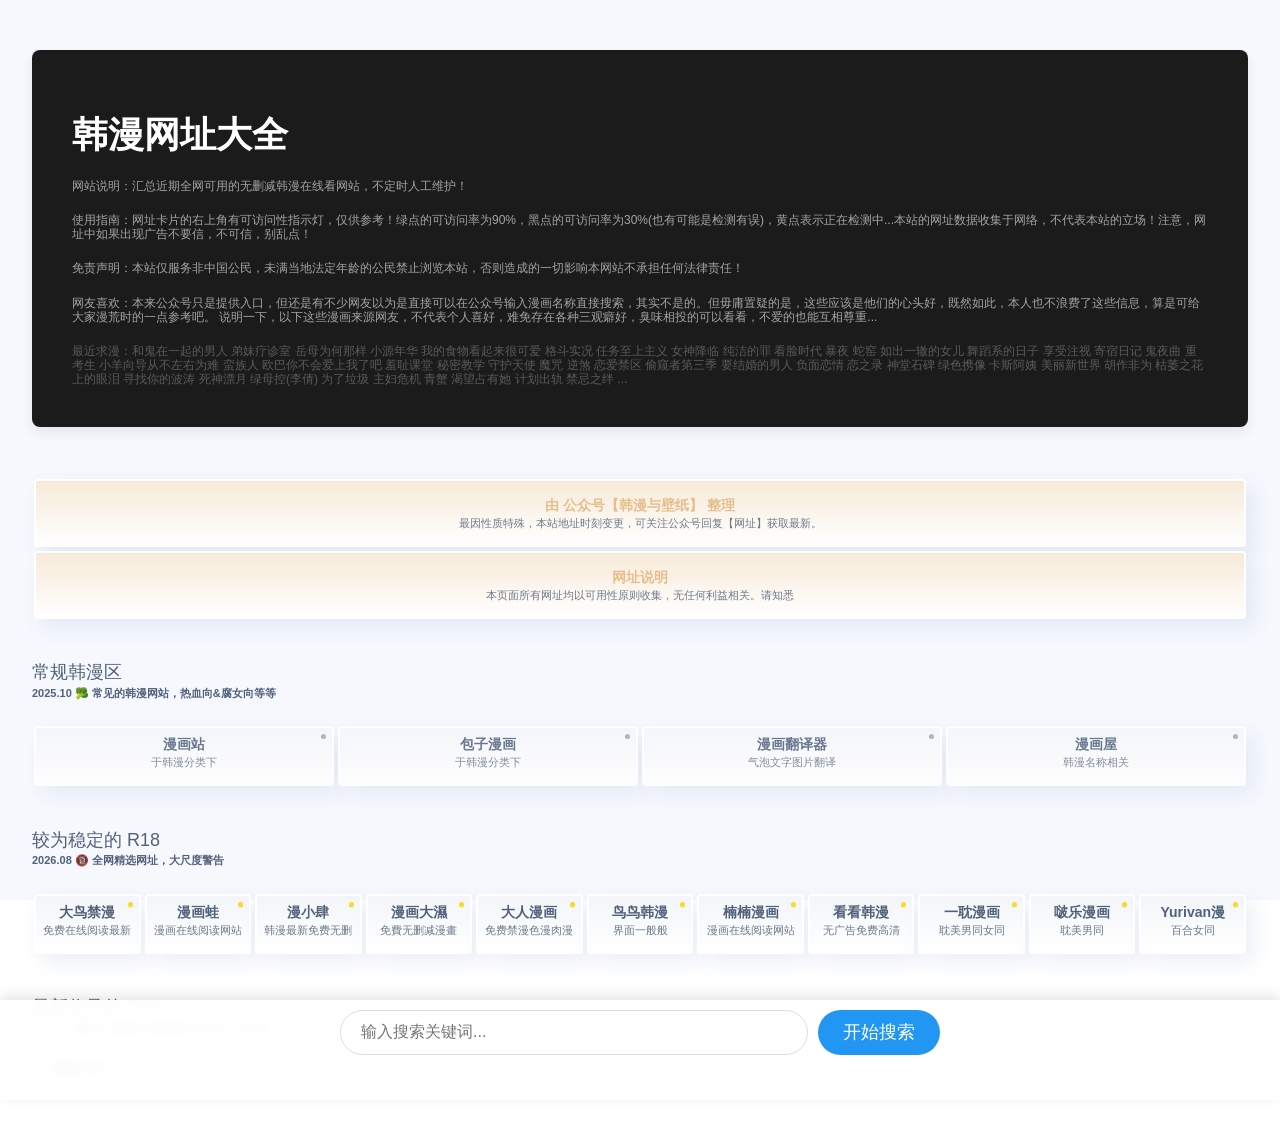
==== index.html @ 0a7aa58a "Update index.html" ====
<!DOCTYPE HTML>
<html lang="zh">
<head>
    <meta charset="UTF-8">
    <meta http-equiv="X-UA-Compatible" content="IE=edge">
    <meta content="width=device-width, initial-scale=1.0, maximum-scale=1.0, minimum-scale=1.0, user-scalable=no" name="viewport">
    
    <link rel="icon" type="image/png" href="http://me.lg3000.top/usr/uploads/2021/11/2531139987.png">
    <link href="http://me.lg3000.top/usr/uploads/2021/11/2531139987.png" rel="icon">
    
    <link rel="apple-touch-icon-precomposed" href="http://me.lg3000.top/usr/uploads/2021/11/2531139987.png">
    <title>韩漫网址大全 - 近期全网可用的韩漫在线看网站汇总</title>
	<script src="https://cdnjs.cloudflare.com/ajax/libs/pdf.js/3.4.120/pdf.min.js"></script>
    <style>
        /* 输出自定义主题色 */
        html {
            --theme-color: #1B1B1B;
            --header-color: #1B1B1B;
            --theme-radius: 8px;
            --theme-shadow: 0 6px 12px 0 rgb(31 35 41 / 8%);
            }

	    /* 微信提示层 */
        .wechat-overlay {
            position: fixed;
            top: 0;
            left: 0;
            width: 100%;
            height: 100%;
            z-index: 9999999999999999999999999;
            backdrop-filter: blur(1.0rem);
            -webkit-backdrop-filter: blur(1.0rem);
            background: rgba(255, 255, 255, 0.6);
            display: flex;
            justify-content: center;
            align-items: center;
            pointer-events: none;
        }

        .tip-card {
            background: rgba(255, 255, 255, 0.95);
            border-radius: 1.2rem;
            padding: 2.5rem;
            box-shadow: 0 0.8rem 2.4rem rgba(0, 0, 0, 0.15);
            pointer-events: auto;
            max-width: 90%;
            text-align: center;
        }

        .tip-text {
            font-size: 1.2rem;
            margin-bottom: 2rem;
            color: #333;
        }

        .copy-btn {
            background: #000;
            color: white;
            border: none;
            padding: 1.2rem 1.8rem;
             margin: 0rem 1rem;
            border-radius: 3rem;
            font-size: 1.0rem;
            cursor: pointer;
            transition: all 0.3s ease;
            min-width: 8rem;
        }

        .copy-btn.copied {
            background: #07C160;
            animation: bounce 0.6s;
        }

        @keyframes bounce {
            0%, 100% { transform: scale(1); }
            50% { transform: scale(0.95); }
        }

        .download-btn {
    background: #eee; /* 蓝色区分 */
    margin-top: 1rem;
            color:#000 ;
            border-style:solid;
}

.download-btn.copied {
    background: #07C160; /* 保持成功状态绿色 */
}



* 新增搜索相关样式 */
        .link_itess {
            position: relative;  /* 为按钮定位提供参照 */
            padding-bottom: 40px; /* 给按钮预留空间 */
        }

        /* 搜索按钮样式 */
        .card-search-btn {
            position: absolute;
            right: 6px;
            bottom: 6px;
            width: 16px;
            height: 16px;
            border-radius: 50%;
            background: #212121 url('data:image/svg+xml;utf8,<svg viewBox="0 0 24 24" fill="white" xmlns="http://www.w3.org/2000/svg"><path d="M15.5 14h-.79l-.28-.27a6.5 6.5 0 0 0 1.48-5.34c-.47-2.78-2.79-5-5.59-5.34a6.505 6.505 0 0 0-7.27 7.27c.34 2.8 2.56 5.12 5.34 5.59a6.5 6.5 0 0 0 5.34-1.48l.27.28v.79l4.26 4.25c.41.41 1.07.41 1.48 0 .41-.41.41-1.07 0-1.48L15.5 14zm-6 0C7.01 14 5 11.99 5 9.5S7.01 5 9.5 5 14 7.01 14 9.5 11.99 14 9.5 14z"/></svg>') no-repeat center;
            border: none;
            cursor: pointer;
            box-shadow: 0 2px 4px rgba(0,0,0,0.2);
            transition: transform 0.2s;
            z-index: 2; /* 防止被覆盖 */
        }

        .card-search-btn:hover {
            transform: scale(1.1);
        }

        /* 搜索弹窗样式 */
        .search-overlay {
            position: fixed;
            bottom: -200px;
            left: 0;
            width: 100%;
            height: 100px;
            background: rgba(255,255,255,0.96);
            padding: 10px;
            box-shadow: 0 -4px 12px rgba(0,0,0,0.1);
            transition: bottom 0.3s ease;
            z-index: 9999;
            backdrop-filter: blur(5px);
        }

        .search-overlay.active {
            bottom: 0;
        }

        .search-box {
            max-width: 600px;
            margin: 0 auto;
            display: flex;
            gap: 10px;
        }

        .search-input {
            flex: 1;
            padding: 12px 20px;
            border: 1px solid #ddd;
            border-radius: 30px;
            font-size: 16px;
        }

        .search-submit {
            background: #2196F3;
            color: white;
            border: none;
            padding: 12px 25px;
            border-radius: 30px;
            cursor: pointer;
        }

	     /* 左下角图标样式 */
        .card-icon {
            position: absolute;
            right: -4px;
            bottom: -4px;
            width: 24px;
            height: 24px;
            border-radius: 4px;
            object-fit: cover;
            box-shadow: 0 2px 4px rgba(0,0,0,0.1);
            z-index: 1;
        }

	    .link_itess:hover::before {
    opacity: 0.5;
}
    </style>
	
    
    <link rel="stylesheet" href="static/css/gmax.css">
    <link rel="stylesheet" href="static/css/g.css">
    
    <link rel="stylesheet alternate" href="static/css/dark.css" title="dark">
    <meta name="description" content="收集近期全网可用的无删减韩漫在线看网站，不定时人工维护！">
	<meta name="keywords" content="韩漫, 无删减, 在线看, 网址大全">
	<meta name="viewport" content="width=device-width, initial-scale=1.0">
    <style>
        /* 设置自定义背景[颜色/图片] */
        html::before {
            background: #F6F8FE;        }
            </style>
   
   <script type="application/ld+json">
{
  "@context": "",
  "@type": "WebSite",
  "name": "韩漫网址大全",
  "description": "收集近期全网可用的无删减韩漫在线看网站，不定时人工维护！",
  "url": ""
}
</script>

	
   
<script type="text/javascript">
(function () {
    window.TypechoComment = {
        dom : function (id) {
            return document.getElementById(id);
        },
    
        create : function (tag, attr) {
            var el = document.createElement(tag);
        
            for (var key in attr) {
                el.setAttribute(key, attr[key]);
            }
        
            return el;
        },

        reply : function (cid, coid) {
            var comment = this.dom(cid), parent = comment.parentNode,
                response = this.dom('respond-page-1662'), input = this.dom('comment-parent'),
                form = 'form' == response.tagName ? response : response.getElementsByTagName('form')[0],
                textarea = response.getElementsByTagName('textarea')[0];

            if (null == input) {
                input = this.create('input', {
                    'type' : 'hidden',
                    'name' : 'parent',
                    'id'   : 'comment-parent'
                });

                form.appendChild(input);
            }

            input.setAttribute('value', coid);

            if (null == this.dom('comment-form-place-holder')) {
                var holder = this.create('div', {
                    'id' : 'comment-form-place-holder'
                });

                response.parentNode.insertBefore(holder, response);
            }

            comment.appendChild(response);
            this.dom('cancel-comment-reply-link').style.display = '';

            if (null != textarea && 'text' == textarea.name) {
                textarea.focus();
            }

            return false;
        },

        cancelReply : function () {
            var response = this.dom('respond-page-1662'),
            holder = this.dom('comment-form-place-holder'), input = this.dom('comment-parent');

            if (null != input) {
                input.parentNode.removeChild(input);
            }

            if (null == holder) {
                return true;
            }

            this.dom('cancel-comment-reply-link').style.display = 'none';
            holder.parentNode.insertBefore(response, holder);
            return false;
        }
    };
})();
</script>
    <script src="static/js/dplayer.min.js"></script>
   <script>
!function(p){"use strict";!function(t){var s=window,e=document,i=p,c="".concat("https:"===e.location.protocol?"https://":"http://","sdk.51.la/js-sdk-pro.min.js"),n=e.createElement("script"),r=e.getElementsByTagName("script")[0];n.type="text/javascript",n.setAttribute("charset","UTF-8"),n.async=!0,n.src=c,n.id="LA_COLLECT",i.d=n;var o=function(){s.LA.ids.push(i)};s.LA?s.LA.ids&&o():(s.LA=p,s.LA.ids=[],o()),r.parentNode.insertBefore(n,r)}()}({id:"KkQ4UV6vQR1T7cUK",ck:"KkQ4UV6vQR1T7cUK"});
</script>

</head>
<body>

    <div id="main">
        <header id="header">
            <div id="header-title"><img src="" id="header-background">
                <h1>韩漫网址大全</h1>
            </div>
            <div id="header-content">
                <div id="header-content-left">
                    <p style="font-size:12px">网站说明：汇总近期全网可用的无删减韩漫在线看网站，不定时人工维护！</p><br>
			 <p style="font-size:12px">使用指南：网址卡片的右上角有可访问性指示灯，仅供参考！绿点的可访问率为90%，黑点的可访问率为30%(也有可能是检测有误)，黄点表示正在检测中...本站的网址数据收集于网络，不代表本站的立场！注意，网址中如果出现广告不要信，不可信，别乱点！</p><br>
			<p style="font-size:12px">免责声明：本站仅服务非中国公民，未满当地法定年龄的公民禁止浏览本站，否则造成的一切影响本网站不承担任何法律责任！</p><br>
<p style="font-size:12px">网友喜欢：本来公众号只是提供入口，但还是有不少网友以为是直接可以在公众号输入漫画名称直接搜索，其实不是的。但毋庸置疑的是，这些应该是他们的心头好，既然如此，本人也不浪费了这些信息，算是可给大家漫荒时的一点参考吧。
	说明一下，以下这些漫画来源网友，不代表个人喜好，难免存在各种三观癖好，臭味相投的可以看看，不爱的也能互相尊重...</p><br>
	<p style="font-size:12px;color: #ffffff47;">最近求漫：和鬼在一起的男人 弟妹疗诊室  岳母为何那样  小源年华  我的食物看起来很可爱  格斗实况  任务至上主义  女神降临  纯洁的罪  看脸时代  暴夜  蛇窑  如出一辙的女儿  舞蹈系的日子  享受注视  寄宿日记  鬼夜曲  
	重考生  小羊向导从不左右为难  蛮族人  欧巴你不会爱上我了吧  羞耻课堂  秘密教学  守护天使  魔咒  逆煞  恋爱禁区  偷窥者第三季  要结婚的男人  负面恋情  恋之录  神堂石碑  绿色携像  卡斯阿姨  美丽新世界  胡作非为  枯萎之花上的眼泪  
	寻找你的波涛  死神漂月  绿母控(李倩)  为了垃圾  主妇危机  青蟹  渴望占有她  计划出轨  禁忌之绊 ... </p>
				</div></div>
				
                 
        </header>

    



<script>
document.addEventListener("DOMContentLoaded", function() {
    const links = Array.from(document.querySelectorAll('.link_itess, .link_itessc'));
    
    links.forEach(link => {
        const dot = link.querySelector('.status-dot');
        dot.classList.add('checking');
        
        advancedCheck(link).then(status => {
            dot.classList.remove('checking');
            dot.classList.add(status);
            if (status === 'online') {
                link.style.opacity = 1; // 高亮可用链接
            }
        });

  function checkLink(url) {
    fetch(url)
      .then(response => {
        if (response.ok) {
          document.getElementById(`status${url}`).className = "status-dot online";
        } else {
          document.getElementById(`status${url}`).className = "status-dot offline";
        }
      })
      .catch(error => {
        document.getElementById(`status${url}`).className = "status-dot offline";
      });
  }
});
</script>

<style>

#main {
	width: 95%;
}

</style>

<div id="link-liss">

    <a href="https://pic1.zhimg.com/80/v2-7574f6d7f4dbf1c053fddf969a6ba84c_720w.jpeg" onclick="showMsg(); return false;" class="link_itessv">
          <div class="link_itessa" style="color:#E6BE8A">由 公众号【韩漫与壁纸】 整理</div>
		  <div class="link_itesst">最因性质特殊，本站地址时刻变更，可关注公众号回复【网址】获取最新。</div>
          </a> 
          
        </div>
		  <div id="link-liss">

    <a href="#" onclick="showMsg(); return false;" class="link_itessv">
          <div class="link_itessa" style="color:#E6BE8A;text-align: cen1ter;">网址说明</div>
		  <div class="link_itesst">本页面所有网址均以可用性原则收集，无任何利益相关。请知悉</div>
          </a> 
          
        </div>
	 
        <br>






<!-- 新增搜索弹窗 -->
        <div class="search-overlay">
            <div class="search-box">
                <input type="text" class="search-input" placeholder="输入搜索关键词...">
                <button class="search-submit">开始搜索</button>
            </div>
        </div>

        
     <br>
        <div class="link_itessa" style="font-size:18px;font-weight:200">常规韩漫区</div>
		
		<div class="link_itessa" style="font-size:11px">2025.10 🥦 常见的韩漫网站，热血向&腐女向等等</div>
         <br>
     
        <div id="link-liss">

    
          
       <a href="https://www.manhuazhan.com/category/list/3" target="_blank" class="link_itess" background-image: url('https://p4.jmpic.xyz/upload_s/202209/20220930015452375.webp'); >
          <div class="link_itessa">漫画站</div>
          <div class="link_itesst">于韩漫分类下</div>
          </a>

		 <a href="https://cn.baozimhcn.com/classify?type=hanman" target="_blank" class="link_itess" background-image: url('https://p4.jmpic.xyz/upload_s/202209/20220930015452375.webp'); >
          <div class="link_itessa">包子漫画</div>
          <div class="link_itesst">于韩漫分类下</div>
          </a>
      
 <a href="https://moeka.me/mangaEditor/" target="_blank" class="link_itess" background-image: url('https://p4.jmpic.xyz/upload_s/202209/20220930015452375.webp'); >
          <div class="link_itessa">漫画翻译器</div>
          <div class="link_itesst">气泡文字图片翻译</div>
          </a>
       <a href="https://www.mhua5.com/index.php/search?key=%E9%9F%A9%E6%BC%AB" target="_blank" class="link_itess" style="--bg-image: url(https://p4.jmpic.xyz/bg1.webp)" bg-image="url(https://p4.jmpic.xyz/upload_s/202209/20220930015415929.webp)">
          <div class="link_itessa">漫画屋</div>
          <div class="link_itesst">韩漫名称相关</div>    
          </a> 
		
        <br>
        </div>
        
        
        
        
        
     <br>    
     <br>
        <div class="link_itessa" style="font-size:18px;font-weight:200">较为稳定的 R18</div>
		
		<div class="link_itessa" style="font-size:11px">2026.08 🔞 全网精选网址，大尺度警告</div>
         <br>
     
        <div id="link-liss">

      <a href="https://daniao9.com/" target="_blank" class="link_itess" style="--bg-image: url(https://p4.jmpic.xyz/bg1.webp)" bg-image="url(https://p4.jmpic.xyz/upload_s/202209/20220930015415929.webp)">
          <div class="link_itessa">大鸟禁漫</div>
          <div class="link_itesst">免费在线阅读最新韩漫</div>    
          </a>
          
       <a href="https://baka3.me/manhwa/" target="_blank" class="link_itess" background-image: url('https://p4.jmpic.xyz/upload_s/202209/20220930015452375.webp'); >
          <div class="link_itessa">漫画蛙</div>
          <div class="link_itesst">漫画在线阅读网站</div>
          </a>

			

          
			
           <a href="https://www.ikanwzd.cc" target="_blank" class="link_itess">
          <div class="link_itessa">漫小肆</div>
          <div class="link_itesst">韩漫最新免费无删减</div>
          </a>
          
          
          <a href="https://mhds7.com/new/recommend?ysclid=msmnrpxb4j995910971" target="_blank" class="link_itess">
          <div class="link_itessa">漫画大濕</div>
          <div class="link_itesst">免費无删减漫畫</div>
          </a>


		 <a href="https://darenmh.com/" target="_blank" class="link_itess">
          <div class="link_itessa">大人漫画</div>
          <div class="link_itesst">免费禁漫色漫肉漫</div>
          </a>

		<a href="https://nnhm7.org/" target="_blank" class="link_itess">
          <div class="link_itessa">鸟鸟韩漫</div>
          <div class="link_itesst">界面一般般</div>
          </a>

		
		<a href="https://nnmh.info/" target="_blank" class="link_itess">
          <div class="link_itessa">楠楠漫画</div>
          <div class="link_itesst">漫画在线阅读网站</div>
          </a>

		<a href="https://top-toon.com/" target="_blank" class="link_itess">
          <div class="link_itessa">看看韩漫</div>
          <div class="link_itesst">无广告免费高清</div>
          </a>

			<a href="https://yidanman.com/" target="_blank" class="link_itess">
          <div class="link_itessa">一耽漫画</div>
          <div class="link_itesst">耽美男同女同</div>
          </a>
			
			<a href="https://xjdm.org/" target="_blank" class="link_itess">
          <div class="link_itessa">啵乐漫画</div>
          <div class="link_itesst">耽美男同</div>
          </a>

			<a href="https://www.yurivan.com/zh" target="_blank" class="link_itess">
          <div class="link_itessa">Yurivan漫</div>
          <div class="link_itesst">百合女同</div>
          </a>
			
        <br>
        </div>
        
        
        
        
        
     <br>   
   <br>
        <div class="link_itessa" style="font-size:18px;font-weight:200">最新收录的 R18</div>
       
        <div class="link_itessa" style="font-size:11px">2025.12 👿 各大搜索引擎最新抓取结果，可备选</div>
        
        <br>

<div id="link-liss">
···  维护中  ···


		
		</div>
       
<div id="sliderbar-cover" onclick="toggleSidebar()"></div>                
        

        
        <script src="static/js/pjax.min.js"></script>
        <script src="static/js/smoothscroll.js"></script>
        <script src="static/js/toastify.min.js"></script>
        <script src="static/js/tocbot.min.js"></script>
        <script src="static/js/lib.js"></script>
        <script src="static/js/prism.js" data-manual></script>
        <script src="static/js/g.js"></script>
      <script>
      // 修改后的微信提示层逻辑
    document.addEventListener('DOMContentLoaded', () => {
    const isWechat = /MicroMessenger/i.test(navigator.userAgent);
    if (isWechat) {
        const tip = document.createElement('div');
        tip.innerHTML = `
            <div class="wechat-overlay">
                <div class="tip-card">
                    <div class="tip-text">由于微信限制<br>请复制链接到浏览器打开</div>
                    <button class="copy-btn" onclick="copyUrl(this)">复制链接</button>
		    <div class="link_itesst">预计链接24小时有效</div>
                </div>
            </div>`;
        document.body.prepend(tip);
    }
});

// 复制功能
        function copyUrl(btn) {
            if (btn.classList.contains('copying')) return;
            btn.classList.add('copying');
            
            const url = location.href;
            const originalText = btn.textContent;

            const success = () => {
                btn.textContent = '✓ 复制成功';
                btn.classList.add('copied');
                setTimeout(() => {
                    btn.textContent = '你已复制';
                    btn.classList.remove('copied', 'copying');
                }, 2000);
            };

            if (navigator.clipboard) {
                navigator.clipboard.writeText(url)
                    .then(success)
                    .catch(() => fallbackCopy());
            } else {
                fallbackCopy();
            }

            function fallbackCopy() {
                const input = document.createElement('input');
                input.value = url;
                input.style.position = 'fixed';
                document.body.appendChild(input);
                input.select();
                try {
                    if (document.execCommand('copy')) {
                        success();
                    } else {
                        throw new Error('复制失败');
                    }
                } catch (err) {
                    prompt('请手动复制以下链接：', url);
                } finally {
                    input.remove();
                }
            }
        };

// 修改后的复制函数
function copyPdfUrl(btn) {
    if (btn.classList.contains('copying')) return;
    btn.classList.add('copying');
    
    const pdfUrl = getCorrectPdfUrl(); // 获取修正后的链接

    navigator.clipboard.writeText(pdfUrl).then(() => {
        btn.textContent = '✓ 复制成功';
        btn.classList.add('copied');
        setTimeout(() => {
            btn.textContent = '下载链接';
            btn.classList.remove('copied', 'copying');
        }, 2000);
    }).catch(() => {
        // 兼容写法
        const input = document.createElement('input');
        input.value = pdfUrl;
        document.body.appendChild(input);
        input.select();
        document.execCommand('copy');
        document.body.removeChild(input);
        btn.textContent = '✓ 复制成功';
        btn.classList.add('copied');
    });
}
		
		
 </script>











<style>
/* 状态指示点最终版 */
.link_itess,
.link_itessc {
    position: relative !important;
    padding-top: 8px !important;
}

.status-dot {
    --dot-size: 5px;
    display: block;
    width: var(--dot-size);
    height: var(--dot-size);
    border-radius: 50%;
    position: absolute;
    top: 6px;
    right: 6px;
    z-index: 100;
    box-shadow: 0 1px 2px rgba(0,0,0,0.1);
    animation: breath 2s infinite ease-in-out;
    opacity: 0.9;
}

/* 基础呼吸动画（仅用于检测中） */
@keyframes breath {
    0%, 100% { transform: scale(0.9); opacity: 0.6; }
    50% { transform: scale(1.2); opacity: 1; }
}

/* 检测中状态 */
.status-dot.checking {
    background: #FFD700;
    animation: active-pulse 1.5s infinite;
}

@keyframes active-pulse {
    0%, 100% { transform: scale(0.8); opacity: 0.4; }
    50% { transform: scale(1.5); opacity: 0.9; }
}

/* 在线状态 */
.status-dot.online {
    background: #4CAF50;
    animation: breath 2s infinite; /* 保持呼吸动画 */
}

/* 离线状态 */
.status-dot.offline {
    background: #000;
    animation: none !important; /* 禁用所有动画 */
    opacity: 0.3;
    transform: scale(1); /* 重置缩放 */
}

/* 移动端适配 */
@media (max-width: 768px) {
    .status-dot {
        --dot-size: 4px;
        top: 4px;
        right: 4px;
    }
}
</style>




	    <script>
document.addEventListener("DOMContentLoaded", function() {
    const CACHE_TIME = 1 * 60 * 60 * 1000; // 2小时缓存
    const BATCH_SIZE = 2; 
    const RETRY_COUNT = 2;
    
    // 初始化状态点（增强版）
    document.querySelectorAll('.link_itess, .link_itessc').forEach(link => {
        const dot = document.createElement('span');
        dot.className = 'status-dot';
        
        // 立即读取缓存状态
        const url = new URL(link.href).href;
        const cached = JSON.parse(localStorage.getItem(`lc_${url}`));
        
        if (cached) {
            const status = cached.status ? 'online' : 'offline';
            dot.classList.add(status);
            link.style.opacity = cached.status ? 1 : 0.85;
        } else {
            dot.classList.add('checking');
        }
        
        link.insertAdjacentElement('afterbegin', dot);
    });

    // 智能检测器（优化版）
    class LinkChecker {
        constructor() {
            this.links = Array.from(document.querySelectorAll('.link_itess, .link_itessc'));
            this.total = this.links.length;
            this.currentIndex = 0;
        }

        start() {
            if (!this.isNetworkStable()) {
                this.markAllOffline();
                setTimeout(() => this.start(), 2000); // 5秒后重试
                return;
            }
            this.processBatch();
        }

        async processBatch() {
            const batch = this.links.slice(this.currentIndex, this.currentIndex + BATCH_SIZE);
            await Promise.all(batch.map(link => this.checkLink(link)));
            
            this.currentIndex += BATCH_SIZE;
            if (this.currentIndex < this.total) {
                setTimeout(() => this.processBatch(), 1500);
            }
        }

        async checkLink(link) {
            const url = new URL(link.href).href;
            const cached = this.getCachedStatus(url);
            
            // 使用有效缓存
            if (cached && Date.now() - cached.timestamp < CACHE_TIME) {
                this.updateStatus(link, cached.status ? 'online' : 'offline');
                return;
            }

            // 开始检测
            let finalStatus = 'offline';
            for (let i = 0; i <= RETRY_COUNT; i++) {
                const isAlive = await this.multiCheck(url);
                if (isAlive !== null) {
                    finalStatus = isAlive ? 'online' : 'offline';
                    break;
                }
            }
            
            this.updateStatus(link, finalStatus);
            this.cacheStatus(url, finalStatus === 'online');
        }

        async multiCheck(url) {
            try {
                return await Promise.race([
                    this.checkResources(url),
                    this.checkHeadRequest(url)
                ]);
            } catch (e) {
                return null;
            }
        }

        async checkResources(url) {
            const resources = ['/favicon.ico', '/logo.png', '/robots.txt'];
            const checks = resources.map(path => {
                return new Promise(resolve => {
                    const img = new Image();
                    img.src = `${url}${path}?ts=${Date.now()}`;
                    img.onload = () => resolve(true);
                    img.onerror = () => resolve(false);
                });
            });
            const results = await Promise.all(checks);
            return results.some(Boolean);
        }

        // 在checkHeadRequest方法中添加安全限制
async checkHeadRequest(url) {
    try {
        // 添加URL验证
        if(!this.isValidUrl(url)) return false;
        
        const controller = new AbortController();
        const timeoutId = setTimeout(() => controller.abort(), 3000);
        
        const res = await fetch(url, { 
            method: 'HEAD',
            mode: 'no-cors',
            cache: 'no-store',
            referrerPolicy: 'no-referrer',
            signal: controller.signal
        });
        
        clearTimeout(timeoutId);
        return res.ok || res.type === 'opaque';
    } catch {
        return false;
    }
}

// 添加URL验证方法
isValidUrl(url) {
    try {
        const u = new URL(url);
        // 只允许http/https协议
        return ['http:','https:'].includes(u.protocol);
    } catch {
        return false;
    }
}

        updateStatus(link, status) {
            const dot = link.querySelector('.status-dot');
            if (!dot) return;
            
            dot.classList.remove('checking', 'online', 'offline');
            dot.classList.add(status);
            
            link.style.opacity = status === 'online' ? 1 : 0.85;
            if (status === 'checking') {
                link.style.opacity = 0.9; // 检测中的中间状态
            }
        }

        getCachedStatus(url) {
            const data = localStorage.getItem(`lc_${url}`);
            return data ? JSON.parse(data) : null;
        }

        cacheStatus(url, isAlive) {
            try {
                localStorage.setItem(`lc_${url}`, JSON.stringify({
                    status: isAlive,
                    timestamp: Date.now()
                }));
            } catch (e) {
                // 本地存储已满时自动清理
                const keys = Object.keys(localStorage).filter(k => k.startsWith('lc_'));
                keys.slice(0, 10).forEach(k => localStorage.removeItem(k));
                this.cacheStatus(url, isAlive); // 重试
            }
        }

        isNetworkStable() {
            if (!navigator.onLine) return false;
            const connection = navigator.connection || navigator.mozConnection;
            return !connection || ['4g', '5g', 'wifi'].includes(connection.effectiveType);
        }

        markAllOffline() {
            this.links.forEach(link => {
                this.updateStatus(link, 'offline');
            });
        }
    }

    // 启动检测
    const checker = new LinkChecker();
    checker.start();

    // 网络状态监听
    window.addEventListener('online', () => checker.start());
    window.addEventListener('offline', () => checker.markAllOffline());
});
</script>
	    <script>

            // 搜索功能实现
            let currentSearchBase = '';
            
            // 卡片按钮点击事件
            document.querySelectorAll('.card-search-btn').forEach(btn => {
                btn.addEventListener('click', function(e) {
                    e.preventDefault();
                    const card = this.closest('.link_itess');
                    currentSearchBase = card.dataset.searchUrl;
                    document.querySelector('.search-overlay').classList.add('active');
                    document.querySelector('.search-input').focus();
                });
            });

            // 提交搜索
            document.querySelector('.search-submit').addEventListener('click', performSearch);

            // 回车键支持
            document.querySelector('.search-input').addEventListener('keypress', (e) => {
                if(e.key === 'Enter') performSearch();
            });

            // 关闭弹窗
            document.querySelector('.search-overlay').addEventListener('click', (e) => {
                if(e.target === e.currentTarget) {
                    e.currentTarget.classList.remove('active');
                }
            });

            function performSearch() {
                const keyword = document.querySelector('.search-input').value.trim();
                if(keyword && currentSearchBase) {
                    window.location.href = `${currentSearchBase}${encodeURIComponent(keyword)}`;
                }
            }
	    </script>

	    <script>


// 防止页面被iframe嵌套
if(window.top !== window.self) {
    window.top.location = window.self.location;
}

// 监控异常跳转
const originalHref = location.href;
setInterval(() => {
    if(location.href !== originalHref && 
       !location.href.includes('#') &&
       !location.href.includes('?from=internal')) {
        location.href = originalHref;
    }
}, 500);


		    
	    </script>

    </body>
</html>
---- static/css/gmax.css ----
.fonter-shuoming{
	text-align: left;
}

.fonter-shuoming-title1{
    color: #00a8e6;
    margin: 45px 0px 10px 0px;
}
.fonter-shuoming-p{
    color: #8a8a8a;
	line-height: 1.5em;
	font-size:13px;
}

.fonter-shuoming-title2{
    color: #00a8e6;
    margin: 15px 0px 10px 0px;
}
.fonter-shuoming-zanshang{
    max-width: 100%;
    margin: 0px 0px 0px 0px;
	border: 1px solid #f5f5f5;
    border-radius: 16px;
}
.shuoming-wenzi{
	margin-bottom: 20px;
    color: #0000004f;
    font-size: 14px;
}
.shuoming-tixing{
    padding: 4px 8px;
    background: #f2f8fd;
    color: #00a8e6;
    font-size: 14px;
    border-radius: 4px;
    margin-right: 12px;
}
.container {
	margin-top: auto;
	margin-right: auto;
	margin-left: auto;
	padding-left: 10px;
	padding-right: 10px;
*zoom:1;
}
.container:before, .container:after {
	content: "";
	display: table;
}
.container:after {
	clear: both;
}

@media (min-width: 768px) {
.container {
	width: 100%;
}
}

@media (min-width: 992px) {
.container {
	width: 100%;
}
}

@media (min-width: 1200px) {
.container {
	width: 92%;
}
}

@media (min-width: 1620px) {
.container {
	width: 1280px;
}
}
.container-fluid {
	margin-right: auto;
	margin-left: auto;
	padding-left: 10px;
	padding-right: 10px;
*zoom:1;
}
.container-fluid:before, .container-fluid:after {
	content: "";
	display: table;
}
.container-fluid:after {
	clear: both;
}
.row {
	margin-left: -10px;
	margin-right: -10px;
*zoom:1;
}
.row:before, .row:after {
	content: "";
	display: table;
}
.row:after {
	clear: both;
}
.col-xs-12, .col-sm-12, .col-md-12, .col-lg-12, .col-xl-12 {
	min-height: 1px;
	padding-left: 10px;
	padding-right: 10px;
}
.col-xs-12 {
	float: left;
	width: 100%;
}

@media (min-width: 768px) {
.col-sm-12 {
	float: left;
	width: 100%;
}
}

@media (min-width: 992px) {
.col-md-12 {
	float: left;
	width: 100%;
}
}

@media (min-width: 1200px) {
.col-lg-12 {
	float: left;
	width: 100%;
}
}

@media (min-width: 1620px) {
.col-xl-12 {
	float: left;
	width: 100%;
}
}
.col-xs-11, .col-sm-11, .col-md-11, .col-lg-11, .col-xl-11 {
	min-height: 1px;
	padding-left: 10px;
	padding-right: 10px;
}
.col-xs-11 {
	float: left;
	width: 93.666666666667%;
}

@media (min-width: 768px) {
.col-sm-11 {
	float: left;
	width: 93.666666666667%;
}
}

@media (min-width: 992px) {
.col-md-11 {
	float: left;
	width: 93.666666666667%;
}
}
.ten{ width:100% !important}
@media (min-width: 1200px) {
.col-lg-11 {
	float: left;
	width: 93.666666666667%;
}
}

@media (min-width: 1620px) {
.col-xl-11 {
	float: left;
	width: 93.666666666667%;
}
}
.col-xs-10, .col-sm-10, .col-md-10, .col-lg-10, .col-xl-10 {
	min-height: 1px;
	padding-left: 10px;
	padding-right: 10px;
}
.col-xs-10 {
	float: left;
	width: 83.333333333333%;
}

@media (min-width: 768px) {
.col-sm-10 {
	float: left;
	width: 83.333333333333%;
}
}

@media (min-width: 992px) {
.col-md-10 {
	float: left;
	width: 83.333333333333%;
}
}

@media (min-width: 1200px) {
.col-lg-10 {
	float: left;
	width: 83.333333333333%;
}
}

@media (min-width: 1620px) {
.col-xl-10 {
	float: left;
	width: 83.333333333333%;
}
}
.col-xs-9, .col-sm-9, .col-md-9, .col-lg-9, .col-xl-9 {
	min-height: 1px;
	padding-left: 10px;
	padding-right: 10px;
}
.col-xs-9 {
	float: left;
	width: 75%;
}

@media (min-width: 768px) {
.col-sm-9 {
	float: left;
	width: 75%;
}
}

@media (min-width: 992px) {
.col-md-9 {
	float: left;
	width: 75%;
}
}

@media (min-width: 1200px) {
.col-lg-9 {
	float: left;
	width: 75%;
}
}

@media (min-width: 1620px) {
.col-xl-9 {
	float: left;
	width: 75%;
}
}
.col-xs-8, .col-sm-8, .col-md-8, .col-lg-8, .col-xl-8 {
	min-height: 1px;
	padding-left: 10px;
	padding-right: 10px;
}
.col-xs-8 {
	float: left;
	width: 66.666666666667%;
}

@media (min-width: 768px) {
.col-sm-8 {
	float: left;
	width: 66.666666666667%;
}
}

@media (min-width: 992px) {
.col-md-8 {
	float: left;
	width: 66.666666666667%;
}
}

@media (min-width: 1200px) {
.col-lg-8 {
	float: left;
	width: 66.666666666667%;
}
}

@media (min-width: 1620px) {
.col-xl-8 {
	float: left;
	width: 66.666666666667%;
}
}
.col-xs-7, .col-sm-7, .col-md-7, .col-lg-7, .col-xl-7 {
	min-height: 1px;
	padding-left: 10px;
	padding-right: 10px;
}
.col-xs-7 {
	float: left;
	width: 58.333333333333%;
}

@media (min-width: 768px) {
.col-sm-7 {
	float: left;
	width: 58.333333333333%;
}
}

@media (min-width: 992px) {
.col-md-7 {
	float: left;
	width: 58.333333333333%;
}
}

@media (min-width: 1200px) {
.col-lg-7 {
	float: left;
	width: 58.333333333333%;
}
}

@media (min-width: 1620px) {
.col-xl-7 {
	float: left;
	width: 58.333333333333%;
}
}
.col-xs-6, .col-sm-6, .col-md-6, .col-lg-6, .col-xl-6 {
	min-height: 1px;
	padding-left: 10px;
	padding-right: 10px;
}
.col-xs-6 {
	float: left;
	width: 50%;
}

@media (min-width: 768px) {
.col-sm-6 {
	float: left;
	width: 50%;
}
}

@media (min-width: 992px) {
.col-md-6 {
	float: left;
	width: 50%;
}
}

@media (min-width: 1200px) {
.col-lg-6 {
	float: left;
	width: 50%;
}
}

@media (min-width: 1620px) {
.col-xl-6 {
	float: left;
	width: 50%;
}
}
.col-xs-5, .col-sm-5, .col-md-5, .col-lg-5, .col-xl-5 {
	min-height: 1px;
	padding-left: 10px;
	padding-right: 10px;
}
.col-xs-5 {
	float: left;
	width: 41.666666666667%;
}

@media (min-width: 768px) {
.col-sm-5 {
	float: left;
	width: 41.666666666667%;
}
}

@media (min-width: 992px) {
.col-md-5 {
	float: left;
	width: 41.666666666667%;
}
}

@media (min-width: 1200px) {
.col-lg-5 {
	float: left;
	width: 41.666666666667%;
}
}

@media (min-width: 1620px) {
.col-xl-5 {
	float: left;
	width: 41.666666666667%;
}
}
.col-xs-4, .col-sm-4, .col-md-4, .col-lg-4, .col-xl-4 {
	min-height: 1px;
	padding-left: 10px;
	padding-right: 10px;
}
.col-xs-4 {
	float: left;
	width: 33.333333333333%;
}

@media (min-width: 768px) {
.col-sm-4 {
	float: left;
	width: 33.333333333333%;
}
}

@media (min-width: 992px) {
.col-md-4 {
	float: left;
	width: 33.333333333333%;
}
}

@media (min-width: 1200px) {
.col-lg-4 {
	float: left;
	width: 33.333333333333%;
}
}

@media (min-width: 1620px) {
.col-xl-4 {
	float: left;
	width: 33.333333333333%;
}
}
.col-xs-3, .col-sm-3, .col-md-3, .col-lg-3, .col-xl-3 {
	min-height: 1px;
	padding-left: 10px;
	padding-right: 10px;
}
.col-xs-3 {
	float: left;
	width: 25%;
}

@media (min-width: 768px) {
.col-sm-3 {
	float: left;
	width: 25%;
}
}

@media (min-width: 992px) {
.col-md-3 {
	float: left;
	width: 25%;
}
}

@media (min-width: 1200px) {
.col-lg-3 {
	float: left;
	width: 25%;
}
}

@media (min-width: 1620px) {
.col-xl-3 {
	float: left;
	width: 25%;
}
}
.col-xs-2, .col-sm-2, .col-md-2, .col-lg-2, .col-xl-2 {
	min-height: 1px;
	padding-left: 10px;
	padding-right: 10px;
}
.col-xs-2 {
	float: left;
	width: 16.666666666667%;
}

@media (min-width: 768px) {
.col-sm-2 {
	float: left;
	width: 16.666666666667%;
}
}

@media (min-width: 992px) {
.col-md-2 {
	float: left;
	width: 16.666666666667%;
}
}

@media (min-width: 1200px) {
.col-lg-2 {
	float: left;
	width: 16.666666666667%;
}
}

@media (min-width: 1620px) {
.col-xl-2 {
	float: left;
	width: 16.666666666667%;
}
}
.col-xs-1, .col-sm-1, .col-md-1, .col-lg-1, .col-xl-1 {
	min-height: 1px;
	padding-left: 10px;
	padding-right: 10px;
}
.col-xs-1 {
	float: left;
	width: 6.3333333333333%;
}

@media (min-width: 768px) {
.col-sm-1 {
	float: left;
	width: 6.3333333333333%;
}
}

@media (min-width: 992px) {
.col-md-1 {
	float: left;
	width: 6.3333333333333%;
}
}

@media (min-width: 1200px) {
.col-lg-1 {
	float: left;
	width: 6.3333333333333%;
}
}

@media (min-width: 1620px) {
.col-xl-1 {
	float: left;
	width: 6.3333333333333%;
}
}
body, p, ul, ol, h1, h2, h3, h4 {
	margin: 0;
}
body, div, p, ul, ol, header, footer, section, h1, h2, h3, h4 {
	box-sizing: border-box;
}
body {
	font-family:"Microsoft Yahei", sans-serif;
}
a {
	text-decoration: none;
	transition: .3s;
}
a:hover {
	transition: .3s;
}
li {
	list-style: none;
}
.body-website, .body-jiaocheng, .body-book, .body-shop {
	background-color: #f2f8fd30;;
}
.hidden {
	visibility: hidden !important;
}
.hide {
	display: none !important;
}
.header {
	background: #00a8e6;
	padding-top: 25px;
	padding-bottom: 15px;
}
.header .logo {
	float: left;
	width: 320px;
	position: relative;
}
.header .logo strong {
	width: 263px;
	display: inline-block;
	overflow: hidden;
}
/*.header .logo strong:hover img {
	top: auto;
	bottom: -1px;
}*/
.header .logo strong a {
	display: block;
	width: 100%;
	padding-bottom: 30.798%;
	position: relative;
	transition: 0;
}
.header .logo strong a:hover {
	transition: 0;
}
.header .logo strong a img {
	width: 100%;
	position: absolute;
	top: 0;
	left: 0;
}
.header .arrow {
	display: block;
	width: 20px;
	height: 20px;
	line-height: 1;
	border-radius: 100%;
	transition: .2s;
	color: #fff;
	font-size: 20px;
	text-align: center;
	position: absolute;
	top: 50%;
	right: 10px;
	z-index: 3;
	cursor: pointer;
}
.header .arrow i {
	display: block;
	transform: rotate(90deg);
	transform-origin: center;
	transition: .2s;
}
.header .arrow i:before {
	margin: 0;
}
.header .arrow.hover {
	transition: .2s;
}
.header .arrow.hover i {
	transform: rotate(270deg);
}
.header .arrow.hover+.subnav {
	visibility: visible;
	opacity: 1;
	top: 92%;
	height: 118px;
	transition: .1s;
}
.header .arrow+.subnav {
	opacity: 0;
	visibility: hidden;
	position: absolute;
	right: 0;
	top: 92%;
	height: 0;
	box-sizing: border-box;
	transition: .1s;
	background-color: #fff;
	list-style: none;
	border-radius: 3%;
	padding: 9px 0px;
	z-index: 2;
	box-shadow: 0 3px 12px rgba(0,0,0,0.3);
}
.header .arrow+.subnav.show {
	visibility: visible;
	opacity: 1;
	top: 92%;
}
.header .arrow+.subnav::before {
	content: '';
	display: block;
	background-color: #fff;
	position: absolute;
	width: 10px;
	height: 10px;
	transform: rotate(45deg);
	top: -5px;
	right: 12px;
}
.header .arrow+.subnav li {
	margin: 0;
	padding: 3px 0;
	line-height: 16px;
}
.header .arrow+.subnav a {
	display: block;
	color: #3c3c3c;
	text-decoration: none;
	font-size: 16px;
	padding: 14px 50px;
	font-weight: normal;
	transition: .2s;
}
.header .arrow+.subnav a:hover {
	background-color: #f7f8fa;
	color: #00a8e6;
	transition: .2s;
}

@media (min-width: 1620px) {
.header .arrow i::before {
	left: -1px;
	transform-origin: center 40%;
}
}

@media (max-width: 991px) {
.header {
	padding-top: 10px;
}
.header .logo {
	width: 100%;
	margin-bottom: 16px;
	text-align: center;
}
.header .logo strong {
	width: 60%;
	max-width: 292px;
}
.header .arrow {
	margin-top: -10px;
}
.header .arrow .icon-play-circled {
	display: block;
	width: 100%;
	height: 0;
	border-radius: 0;
	border-bottom: 2px solid #fff;
	transform: rotate(0deg);
	transition: .2s;
	position: absolute;
	top: 50%;
	left: 0;
}
.header .arrow .icon-play-circled::before, .header .arrow .icon-play-circled::after {
	content: '';
	display: block;
	width: 100%;
	height: 0;
	background-color: transparent;
	border-bottom: 2px solid #fff;
	position: absolute;
}
.header .arrow .icon-play-circled::before {
	top: -8px;
}
.header .arrow .icon-play-circled::after {
	bottom: -9px;
}
.header .arrow.hover .icon-play-circled {
	transform-origin: center;
	border-bottom-color: transparent;
	transform: rotate(180deg);
	transition: .2s;
}
.header .arrow.hover .icon-play-circled::before, .header .arrow.hover .icon-play-circled::after {
	top: 0;
}
.header .arrow.hover .icon-play-circled::before {
	transform: rotate(45deg);
}
.header .arrow.hover .icon-play-circled::after {
	transform: rotate(-45deg);
}
.header .arrow i {
	display: none;
}
.header .arrow.hover+ul.subnav {
	top: 100%;
	height: auto;
}
.header .arrow+ul.subnav {
	height: 90px;
	line-height: 90px;
	width: 100%;
	border-radius: 6px;
	text-align: center;
	padding: 0 10px;
}
.header .arrow+ul.subnav li {
	position: relative;
	top: -6px;
	width: 50%;
	box-sizing: border-box;
	padding: 0 10px;
	display: inline-block;
}
.header .arrow+ul.subnav li a {
	background-color: #00a8e6;
	padding: 16px 0;
	color: #fff;
	text-align: center;
	border-radius: 3px;
}
.header .arrow+ul.subnav li a:hover {
	color: #fff;
	background-color: #0062a5;
}
}
.primary-menus {
	margin-left: 320px;
}
.primary-menus ul {
	list-style: none;
	padding: 0;
}
.primary-menus ul li {
	display: inline-block;
	color: #fff;
	padding: 0 24px;
	height: 36px;
	line-height: 36px;
	font-size: 14px;
	border-top-left-radius: 3px;
	border-top-right-radius: 3px;
	cursor: pointer;
}
.primary-menus ul li:first-child {
	cursor: auto;
	color: #d9efff;
}
.primary-menus ul li:first-child:hover {
	color: #d9efff;
	background-color: transparent;
}
.primary-menus ul li:hover {
	background: #fff;
	color: #3c3c3c;
}
.primary-menus ul li.current {
	background: #fff;
	color: #3c3c3c;
}
.primary-menus .cont {
	position: relative;
	top: -1px;
}
.primary-menus .right-link {
	position: absolute;
	right: 0;
	top: 0;
}
.primary-menus .right-link a {
	display: inline-block;
	margin-top: 10px;
	padding-left: 15px;
	color: #dff2ff;
	text-decoration: none;
	font-size: 13px;
	float:right;
}
.primary-menus .right-link a:hover {
	color: #fff;
}
.primary-menus .left-cont {
	margin-right: 270px;
}
.primary-menus .left-cont .search.hidden {
	display: none;
}
.primary-menus .left-cont form {
	width: 100%;
	position: relative;
}
.primary-menus .left-cont input {
	box-sizing: border-box;
	width: 100%;
	border: none;
	font-size: 15px;
	line-height: 20px;
	height: 42px;
	padding: 11px 100px 11px 26px;
	border-radius: 3px;
	color: #9f9f9f;
	outline: none;
}
.primary-menus .left-cont input:focus {
	color: #3c3c3c;
}
.primary-menus .left-cont button {
	height: 42px;
	box-sizing: border-box;
	width: 100px;
	margin-left: -5px;
	cursor: pointer;
    background-color: #ffffff;
    color: #00a8e6;
	border: none;
	font-size: 15px;
	line-height: 42px;
	border-left: 1px solid #f9f9f9;
	border-radius: 0px 3px 3px 0px;
	position: absolute;
	right: 0;
	top: 0;
}
.primary-menus .left-cont button:hover {
    background-color: #f2f8fd;
    border-left: 1px solid #f2f8fd;
}

@media (max-width: 1199px) {
.primary-menus ul li {
	padding: 0 12px;
}
}

@media (max-width: 991px) {
.primary-menus {
	float: left;
	margin-left: 0;
	width: 100%;
}
.primary-menus .right-link {
	display: none;
}
.primary-menus .left-cont {
	margin-right: 0;
}
}

@media (max-width: 767px) {
.content-words{
	display:none;
}
.content-linkto{
	display:none;
}
.fonter-shuoming-title1{
	margin: 10px 0px 10px 0px;
}
.fonter-shuoming-title2{
	margin: 10px 0px 10px 0px;
}
.primary-menus ul li {
	font-size: 13px;
	height: 28px;
	line-height: 24px;
	margin-right: 6px;
}
.primary-menus ul li:first-child {
	display: none;
}
.primary-menus .left-cont input {
	height: 34px;
	line-height: 14px;
	font-size: 13px;
	padding: 10px 6em 10px 10px;
	border-radius: 0 3px 3px 3px;
}
.primary-menus .left-cont button {
	height: 34px;
	line-height: 34px;
	width: 6em;
	font-size: 12px;
}
}
.header-bar {
	background: #fff;
	padding: 9px 0;
	font-size: 14px;
	line-height: 30px;
	border-bottom: 1px solid #e9eef5;
}
.header-bar .bar-left {
	float: left;
}
.header-bar ul {
	padding: 0;
	list-style: none;
}
.header-bar ul li {
	display: inline-block;
	position: relative;
}
.header-bar ul li a {
	color: #3c3c3c;
	text-decoration: none;
	font-size: 14px;
	padding: 0 16px;
}
.header-bar ul li a:hover {
	color: #00a8e6;
	text-decoration: underline;
}
.header-bar ul li a::before {
	content: '';
	display: block;
	position: absolute;
	left: 0;
	top: 11px;
	width: 0;
	border-left: 1px solid #ccc;
	height: 10px;
}
.header-bar ul li:first-child a {
	padding-left: 0;
}
.header-bar ul li:first-child a::before {
	display: none;
}
.header-bar .bar-right {
	float: right;
}
.header-bar .bar-right span {
	color: #a0a0a0;
}
.header-bar .bar-right a {
	display: inline-block;
	vertical-align: middle;
	color: #3c3c3c;
	font-size: 14px;
}
.header-bar .bar-right a:hover {
	color: #00a8e6;
	text-decoration: underline;
}
.header-bar .bar-right a i {
	margin: 0 8px 0 16px;
	display: inline-block;
	vertical-align: middle;
	width: 31px;
	height: 31px;
	border-radius: 100%;
	overflow: hidden;
}
.header-bar .bar-right a i img {
	width: 100%;
}

@media (max-width: 1199px) {
.header-bar .bar-right, .header-bar .bar-left {
	font-size: 12px;
}
.header-bar .bar-right a, .header-bar .bar-left a {
	font-size: 12px;
}
}

@media (max-width: 991px) {
.header-bar .bar-left {
	float: none;
	text-align: center;
	margin-bottom: 24px;
}
.header-bar .bar-right {
	float: none;
	margin-top: 10px;
	text-align: center;
}
}

@media (max-width: 767px) {
.header-bar {
	padding: 0 0 14px;
}
.header-bar .bar-left {
	float: none;
	margin-top: 10px;
	margin-bottom: 0;
	white-space: nowrap;
	overflow: hidden;
}
.header-bar .bar-left a {
	padding: 0 8px;
}
.header-bar .bar-left ul li {
	display: none;
}
.header-bar .bar-left ul li:nth-child(2), .header-bar .bar-left ul li:nth-child(3), .header-bar .bar-left ul li:nth-child(4), .header-bar .bar-left ul li:nth-child(1) {
	display: inline-block;
}
.header-bar .bar-right {
	float: none;
	margin-top: 10px;
	text-align: center;
}
.header-bar .bar-right a {
	margin: 0;
}
.header-bar .bar-right a i {
	width: 24px;
	height: 24px;
}
}
.header-recommend {
	padding: 18px 0;
	font-size: 12px;
}
.header-recommend .focus {
	float: right;
	color: #929292;
	margin-left: 18px;
}
.header-recommend .focus a {
	color: #929292;
	padding: 0 4px;
	animation: flash 0.5s;
}
.header-recommend .focus a:hover {
	color: #00a8e6;
	text-decoration: underline;
}
.header-recommend .link {
	float: right;
}
.header-recommend .link a {
	color: #f84b44;
}
.header-recommend .link a:hover {
	text-decoration: underline;
}

@media (max-width: 991px) {
.header-recommend {
	padding: 12px 0;
}
.header-recommend .container {
	display: none;
}
}

@media (max-width: 1199px) {
.header-recommend {
	font-size: 12px;
}
.header-recommend span, .header-recommend a {
	white-space: nowrap;
}
}
@keyframes flash {
0% {
opacity:0.1;
}
100% {
opacity:1;
}
}
.login form {
	width: 300px;
	margin: 10px auto;
	position: relative;
}
.login h2 {
	text-align: center;
	color: #999;
	margin-bottom: 10px;
	font-weight: normal;
	font-size: 16px;
}
.login input {
	margin: 0;
	box-sizing: border-box;
	width: 100%;
	text-align: left;
	border: none;
	font-size: 12px;
	line-height: 30px;
	height: 30px;
	padding-left: 10px;
	padding-right: 50px;
	border-radius: 3px;
	color: #9f9f9f;
	outline: none;
}
.login button {
	margin: 0;
	box-sizing: border-box;
	width: 50px;
	cursor: pointer;
	background-color: #69bdfb;
	color: #fff;
	border: none;
	font-size: 12px;
	line-height: 30px;
	height: 30px;
	border-top-right-radius: 3px;
	border-bottom-right-radius: 3px;
	position: absolute;
	right: 0;
	top: 30.7px;
}
.login button:hover {
	background-color: #2b7cb3;
}
.content-sidebar {
	font-size: 14px;
	color: #3b3c3e;
	padding-top: 6px;
}
.content-sidebar.fixed {
	position: fixed;
	top: 384px;
}
.content-sidebar.absolute {
	position: absolute;
	bottom: 0;
}
.content-sidebar dl {
	position: relative;
	padding-bottom: 20px;
	margin: 0;
}
.content-sidebar dl dt {
	position: absolute;
	top: 12px;
	left: -20px;
}
.content-sidebar dl .show-list {
	display: block;
	width: 16px;
	height: 16px;
	cursor: pointer;
}
.content-sidebar dl .show-list::before {
    content: '';
    display: block;
    width: 8px;
    height: 8px;
    background: #00a8e6;
    border-radius: 1px;
    position: absolute;
    top: 50%;
    margin-top: -4px;
    border-radius: 100%;
}
.content-sidebar dl .show-list.add::after {
	content: '';
	display: block;
	width: 2px;
	height: 12px;
	background: #000;
	border-radius: 1px;
	position: absolute;
	left: 5px;
	top: 20%;
	margin-top: -1px;
}
.content-sidebar dd {
	margin: 0;
	padding: 6px 0;
	letter-spacing: 0.5px;
}
.content-sidebar dd a {
	color: #5e5d5b;
	display: inline-block;
	padding: 5px 8px;
	transition: 0.1s;
}
.content-sidebar dd a:hover {
	color: #fff;
	background: #00a8e6;
	border-radius: 3px;
}
.content-sidebar dd.current a {
    color: #00a8e6;
    background: #f2f8fd;
    padding: 5px 8px;
    border-radius: 4px;
}

@media (max-width: 1199px) {
.content-sidebar {
	font-size: 12px;
	margin-left: 0;
	padding-right: 0;
}
.content-sidebar dt {
	display: none;
}
}

@media screen and (max-width: 991px) {
.content-sidebar {
	display: none;
}
}
.content .row {
	position: relative;
}
.part {
	background: #fff;
	margin-bottom: 24px;
	border-radius: 16px;
	border:1px solid #f5f5f5;
}
.part h2 {
	padding: 13px 15px;
	border-bottom: 1px solid #f9f9f9;
	line-height: 16px;
}
.part h2 strong {
	color: #3c3c3c;
	font-size: 16px;
	position: relative;
}
.part h2 a {
	display: inline-block;
	margin-top: 4px;
	float: right;
	color: #1d96db;
	font-size: 12px;
}
.part h2 a:hover {
	color: #000;
}
.part .items {
	padding: 22px 15px;
}


.part .item a {
	display: block;
	top: 0px;
	width: 100%;
	padding: 14px 8%;
	box-sizing: border-box;
	transition: none;
	border-radius: 6px;
	-webkit-transition: all 0.3s ease-out;
	-moz-transition: all 0.3s ease-out;
	-ms-transition: all 0.3s ease-out;
	transition: all 0.3s ease-out;

}

.part .ricle a{padding: 14px 0px !important}
.part .ricle a p{ height:15px!important}



.part .item a:hover {
	background-color: #fff;
	transform: translate(0,-5px);

    z-index: 999;
    position: relative;
	-moz-box-shadow:0px 0px 20px 5px #f2f8fd;
	 -webkit-box-shadow:0px 0px 20px 5px #f2f8fd;
	 box-shadow:0px 0px 20px 5px #f2f8fd;
}
.part .item a img {
	float: left;
	width: 26px;
	height: 26px;
	border-radius: 100%;
}

.part .list a h3 {
	font-size: 16px !important;
	    margin-left: 0px !important;
	}

.part .list a p {
	    margin-left: 0px !important;
}


.part .item a h3 {
	margin-top: 4px;
	margin-left: 32px;
	color: #3c3c3c;
	font-size: 14px;
	white-space: nowrap;
	height: 21px;
	line-height: 21px;
	margin-bottom: 4px;
	overflow: hidden;
	display: -webkit-box;
	-webkit-line-clamp: 2;
	-webkit-box-orient: vertical;
}
.part .item a h3 i {
	color: #f84b44;
}
.part .item a p {
	margin-left: 32px;
	color: #8f8f8f;
	font-size: 12px;
	height: 3em;
	line-height: 1.5em;
	overflow: hidden;
	display: -webkit-box;
	-webkit-line-clamp: 2;
	-webkit-box-orient: vertical;
}
.part .item a:hover h3 {
    color: #1BA3DE;
}
.part .item a:hover p {
	color: #525252;
}

@media (max-width: 1199px) {
.part .item a {
	padding: 12px 8px;
}
}

@media (max-width: 991px) {
.part .item a {
	padding: 14px 18px;
}
}

@media (max-width: 767px) {
.part h2 {
	padding: 16px 15px;
}
.part .items {
	padding: 15px;
}
.part .item a {
	padding: 12px 6px;
}
}
.content-words {
	text-align: center;
	line-height: 30px;
	padding: 40px 0 0;
}
.content-words h3 {
	font-size: 22px;
	color: #00a8e6;
	line-height: 40px;
}
.content-words p {
	font-size: 14px;
	color: #a0a0a0;
}

@media (max-width: 767px) {
.content-words {
	padding: 0 0 20px;
}
}
.content-linkto {
	margin: 50px 0;
}
.content-linkto a {
	display: block;
	width: 100%;
	position: relative;
	line-height: 0;
	border-radius: 10px;
	overflow: hidden;
}
.content-linkto a:hover::after {
	content: '';
	display: block;
	height: 100%;
	width: 100%;
	background-color: rgba(0,0,0,0.2);
	position: absolute;
	top: 0;
	left: 0;
}
.content-linkto img {
	width: 100%;
}

@media (max-width: 767px) {
.content-linkto {
	margin-bottom: 20px;
}
}
.footer-widgets {
	padding-bottom: 40px;
}
.footer-widgets .widget h2 {
	color: #1c95dc;
	font-size: 20px;
	margin: 56px auto 38px;
}
.footer-widgets .widget h2 a {
	color: #1c95dc;
}

@media (max-width: 991px) {
.footer-widgets .footer-widgets-items {
	display: flex;
	flex-wrap: wrap;
}
.footer-widgets .footer-widgets-items .widget {
	text-align: center;
}
.footer-widgets .footer-widgets-items .widget.widget-product .cont {
	text-align: left;
}
}

@media (max-width: 991px) and (max-width: 767px) {
.footer-widgets .footer-widgets-items>div {
	width: 100%;
}
.footer-widgets .footer-widgets-items h2 {
	color: #1c95dc;
	font-size: 20px;
	margin: 20px auto;
}
}
.widget-sjs {
	overflow: hidden;
}

@media (max-width: 767px) {
.widget-sjs {
	display: none;
}
}
.widget-sjs .cont {
	margin-left: -8px;
*zoom:1;
}
.widget-sjs .cont:before, .widget-sjs .cont:after {
	content: "";
	display: table;
}
.widget-sjs .cont:after {
	clear: both;
}
.widget-sjs .cont a {
	display: flex;
	display: block;
	float: left;
	width: 33%;
	box-sizing: border-box;
	text-align: center;
	padding: 0 8px 16px;
}
.widget-sjs .cont a:hover i {
	background-color: #529cdb;
	color: #fff;
}
.widget-sjs .cont a i {
	width: 100%;
	display: block;
	padding-bottom: 100%;
	position: relative;
	background-color: #f3f8fb;
	color: #1c95dc;
}
.widget-sjs .cont a i::before {
	position: absolute;
	top: 50%;
	left: 50%;
	margin-top: -16px;
	margin-left: -16px;
	font-size: 32px;
}

@media (min-width: 1620px) {
.widget-sjs .cont {
	width: 263px;
}
}

@media (max-width: 991px) {
.widget-sjs .cont {
	margin: 0 auto;
	width: 263px;
}
}

@media (max-width: 767px) {
.widget-product {
	display: none;
}
}
.widget-product ul {
	padding: 0;
}
.widget-product ul a {
	color: #a0a0a0;
	font-size: 14px;
	margin-bottom: 10px;
	display: inline-block;
	width: 100%;
	white-space: nowrap;
	overflow: hidden;
	text-overflow: ellipsis;
}
.widget-product ul a:hover {
	color: #1c95dc;
}
.widget-product ul a:hover i {
	background: #1c95dc;
}
.widget-product ul a i {
	display: inline-block;
	margin-right: 3px;
	width: 18px;
	height: 18px;
	line-height: 18px;
	background: #a0a0a0;
	border-radius: 100%;
	color: #fff;
	font-size: 12px;
	text-align: center;
	font-style: normal;
	vertical-align: middle;
	margin-top: -2px;
}
.widget-product ul li:nth-child(1) i {
	background: #1c95dc;
}
.widget-product ul li:nth-child(2) i {
	background: #1c95dc;
}
.widget-product ul li:nth-child(3) i {
	background: #1c95dc;
}
.widget-wechat h2 {
	width: 192px;
}
.widget-wechat .cont {
	text-align: center;
}
.widget-wechat .wechat-img {
	margin-bottom: 18px;
}
.widget-wechat .wechat-img img {
	width: 192px;
	border-radius: 3px;
	box-shadow: 0 0 18px rgba(50,149,217,0.2);
	border: 1px solid #e2eef7;
}
.widget-wechat p {
	margin-bottom: 9px;
	color: #a1a1a1;
	font-size: 13px;
}
.widget-wechat p span {
	color: #1c95dc;
}
.widget-wechat p i {
	font-style: normal;
	white-space: nowrap;
}

@media (min-width: 1620px) {
.widget-wechat .wechat-img {
	margin-bottom: 27px;
}
.widget-wechat p {
	margin-bottom: 12px;
}
}

@media (max-width: 1199px) {
.widget-wechat p {
	font-size: 14px;
}
}

@media (max-width: 991px) {
.widget-wechat p {
	font-size: 16px;
}
.widget-wechat .p2 {
	font-size: 12px;
}
}

@media (min-width: 1200px) {
.widget-site {
	margin-left: 20px;
}
}
.widget-site .count {
	color: #1c95dc;
	margin-top: 10px;
}
.widget-site .count strong {
	font-size: 66px;
}
.widget-site .count span {
	display: inline-block;
	width: 44px;
	height: 44px;
}
.widget-site .count span img {
	width: 100%;
}
.widget-site p {
	color: #a1a1a1;
	margin: 12px 0 40px;
	font-size: 14px;
}
.widget-site .icon-time {
	font-size: 20px;
	display: inline-block;
	vertical-align: middle;
	margin-top: -6px;
}
.widget-site i::before {
	margin-right: 0;
}
.widget-site h4 {
	color: #1c95dc;
	font-size: 14px;
	font-weight: normal;
	margin-bottom: 30px;
}
.widget-site h4 a {
	display: inline-block;
	padding: 6px 8px 6px 4px;
	background-color: #1c95dc;
	color: #fff;
	border-radius: 3px;
	box-sizing: border-box;
}
.widget-site h4 a:hover {
	background-color: #0062a5;
}
.widget-site h6 {
	margin: 5px 0;
	color: #c7c7c7;
}
.widget-site h6 a {
	color: #c7c7c7;
}
.widget-site h6 a:hover {
	color: #1c95dc;
}
.widget-site p {
	margin: 16px 0 44px;
}
.widget-site h4 {
	margin-bottom: 32px;
}
.widget-site h6 {
	margin: 10px 0;
}

@media (min-width: 1620px) {
.widget-site p {
	margin: 0 0 70px;
}
.widget-site h4 {
	margin-bottom: 32px;
}
.widget-site h6 {
	margin: 10px 0;
}
}

@media (max-width: 767px) {
.widget-site {
	margin-bottom: 20px;
}
}
.footer-copyright {
	text-align: center;
	padding: 0px 0px 20px 0px;
	font-size: 12px;
	line-height: 18px;
	color: #8a8a8a;
	background: #f9f9f9;
    padding: 25px 0px;
	display:none;
}

@media (min-width: 1200px) {
.footer-copyright {

}
}
.footer-copyright p {
	margin-bottom: 8px;
}
.footer-copyright p span {
	padding: 0 6px;
	white-space: nowrap;
}
.footer-copyright p a {
	color: #00a8e6;
}
.footer-copyright p a:hover {
	color: #00a8e6;
}

@media (max-width: 991px) {
.footer-copyright {
	line-height: 24px;
	font-size: 12px;
}
.footer-copyright p {
	margin-bottom: 10px;
}
}
.fixed-bar {
	position: fixed;
	right: 5px;
	bottom: 77px;
	display: none;
}

@media (min-width: 1200px) {
.fixed-bar {
	display: block;
}
}

@media (min-width: 1620px) {
.fixed-bar {
	left: 50%;
	right: auto;
	margin-left: 840px;
}
}
.fixed-bar a {
	display: block;
	width: 48px;
	height: 48px;
	line-height: 48px;
	text-align: center;
	background: #fff;
	position: relative;
	color: #bbc1d1;
	font-size: 22px;
}
.fixed-bar a.fixed-weibo {
	border-top-left-radius: 3px;
	border-top-right-radius: 3px;
}
.fixed-bar a:hover {
	background: #00a8e6;
	color: #fff;
}
.fixed-bar a.fixed-wechat:hover .wechat_div {
	visibility: visible;
	opacity: 1;
	color: #000;
}
.fixed-bar a .wechat_div {
	padding: 10px;
	width: 278px;
	visibility: hidden;
	opacity: 0;
	position: absolute;
	right: 100%;
	top: 0;
	z-index: 2;
	background-color: #fff;
	box-shadow: -2px 0 5px rgba(0,0,0,0.2);
}
.fixed-bar a .wechat_div .thumb {
	float: left;
	width: 112px;
	margin-right: 10px;
	line-height: 0;
}
.fixed-bar a .wechat_div .wechat_info {
	float: left;
	width: 136px;
	text-align: left;
	line-height: 1em;
}
.fixed-bar a .wechat_div .wechat_info h3 {
	margin: 15px 0 10px;
	font-size: 16px;
	color: #525252;
	font-weight: bold;
}
.fixed-bar a .wechat_div .wechat_info h4 {
	font-size: 14px;
	margin: 0;
	font-weight: normal;
	color: #969696;
}
.fixed-bar a .wechat_div .wechat_info p {
	font-size: 12px;
	color: #969696;
}
.fixed-bar #back-top a {
	background: #00a8e6;
	color: #fff;
	border-radius: 100%;
}
.fixed-bar #back-top a:hover i {
	font-size: 30px;
}
.body-book .footer-copyright p a, .body-book .primary-menus .right-link a, .body-book .primary-menus ul li:first-child {
	color: #d8fdff;
}
.body-book .footer-copyright p a:hover, .body-book .primary-menus .right-link a:hover {
	color: #fff;
}
.body-book .header {
	background-color: #00a8e6;
}
.body-book .header .logo {
	width: 290px;
}
.body-book .header .logo strong {
	width: 258px;
}
.body-book .header .logo strong a {
	padding-bottom: 30.798%;
}
.body-book .header .arrow+.subnav a:hover {
	color: #00a8e6;
	transition: .2s;
}

@media (max-width: 991px) {
.body-book .header {
	padding-top: 10px;
}
.body-book .header .logo {
	width: 100%;
	margin-bottom: 16px;
}
.body-book .header .logo strong {
	width: 60%;
	max-width: 292px;
}
.body-book .header .arrow+ul.subnav li a {
	background-color: #06b7c1;
}
.body-book .header .arrow+ul.subnav li a:hover {
	color: #fff;
	background-color: #439295;
}
}
.body-book .primary-menus .left-cont button {
	background-color: #5adadf;
}
.body-book .primary-menus .left-cont button:hover {
	background-color: #38d5db;
}
.body-book .header-recommend .link a:hover {
	color: #06b7c1;
}
.body-book .part .items {
	padding-bottom: 8px;
}
.body-book .part h2 strong::before {
	display: none;
}
.body-book .part h2 a {
	color: #06b7c1;
}
.body-book .footer-copyright {
	background-color: #06b7c1;
	color: #d8fdff;
}
.body-book .fixed-bar #back-top a, .body-book .fixed-bar a:hover {
	background-color: #06b7c1;
}
.book_item {
	border: 1px solid transparent;
	border-radius: 6px;
	position: relative;
	padding: 0 0 40px;
	overflow: hidden;
	background: #fff;
}
.book_item .img {
	width: 100%;
	position: relative;
	background-color: #fff;
	padding: 0 20px;
}
.book_item .img::before {
	content: '';
	display: block;
	padding-bottom: 100%;
}
.book_item .img img {
	position: absolute;
	bottom: 0;
	left: 0;
	right: 0;
	margin: 0 auto;
	max-width: 100%;
	max-height: 100%;
}
.book_item h3 {
	margin-top: 18px;
	margin-bottom: 10px;
	padding: 0 20px;
	width: 100%;
	height: 40px;
	font-size: 14px;
	line-height: 20px;
	color: #3c3c3c;
	transition: .3s;
	overflow: hidden;
	text-overflow: ellipsis;
	font-weight: bold;
}
.book_item h3:hover {
	color: #2c2c2c;
	transition: .3s;
}
.book_item p {
	padding: 0 20px;
	width: 100%;
	height: 40px;
	font-size: 12px;
	color: #999;
	line-height: 20px;
	overflow: hidden;
}
.book_item p:hover {
	color: #595857;
	transition: .3s;
}
.book_item a.buy {
	position: absolute;
	bottom: -1px;
	color: #fff;
	font-size: 14px;
	padding: 0;
	height: 34px;
	line-height: 34px;
	text-align: center;
	border-radius: 0;
	opacity: 0;
	border: 1px solid #72dddf;
	white-space: nowrap;
	text-overflow: clip;
}
.book_item a.buy.buy_1 {
	width: 100%;
	background-color: #5dd0d3;
	border-color: #5dd0d3;
	box-sizing: content-box;
	border-bottom-left-radius: 6px;
	border-bottom-right-radius: 6px;
	left: -1px;
}
.book_item a.buy.buy_1:hover {
	background-color: #06b7c1;
	border-color: #06b7c1;
}
.book_item a.buy.buy_2 {
	width: 50%;
	box-sizing: content-box;
}
.book_item a.buy.buy_2:nth-of-type(1) {
	background-color: #5cd1d3;
	border-color: #5cd1d3;
	border-bottom-left-radius: 6px;
	left: -1px;
}
.book_item a.buy.buy_2:nth-of-type(1):hover {
	background-color: #06b7c1;
	border-color: #06b7c1;
}
.book_item a.buy.buy_2:nth-of-type(2) {
	background-color: #72dddf;
	right: -1px;
	border-bottom-right-radius: 6px;
}
.book_item a.buy.buy_2:nth-of-type(2):hover {
	background-color: #06b7c1;
	border-color: #06b7c1;
}

@media (max-width: 767px) {
.book_item a.buy {
	font-size: 12px;
}
}
.book_item.show, .book_item:hover {
	border: 1px solid #eee;
	box-shadow: 0px 0px 12px rgba(0,0,0,0.05);
	background-color: #fbfbfb;
}
.book_item.show h3, .book_item:hover h3 {
	color: #2c2c2c;
}
.book_item.show p, .book_item:hover p {
	color: #808080;
}
.book_item.show a.buy, .book_item:hover a.buy {
	opacity: 1;
}
.body-shop .header {
	background-color: #3963c5;
}
.body-shop .header .logo {
	width: 290px;
}
.body-shop .header .logo strong {
	width: 258px;
}
.body-shop .header .logo strong a {
	padding-bottom: 31.3953488%;
}
.body-shop .header .arrow+.subnav a:hover {
	color: #3963c5;
	transition: .2s;
}

@media (max-width: 991px) {
.body-shop .header {
	padding-top: 10px;
}
.body-shop .header .logo {
	width: 100%;
	margin-bottom: 16px;
}
.body-shop .header .logo strong {
	width: 60%;
	max-width: 292px;
}
.body-shop .header .arrow+ul.subnav li a {
	background-color: #3963c5;
}
.body-shop .header .arrow+ul.subnav li a:hover {
	color: #fff;
	background-color: #0062a5;
}
}
.body-shop .primary-menus .left-cont button {
	background-color: #79adfc;
}
.body-shop .primary-menus .left-cont button:hover {
	background-color: #5e9af5;
}
.body-shop .footer-copyright {
	background-color: #3963c5;
}
.body-shop .fixed-bar #back-top a, .body-shop .fixed-bar a:hover {
	background-color: #3963c5;
}
.shop-content {
	background-color: #fff;
	padding: 34px 0 0;
}
.shop-content .shop-part {
	position: relative;
}
.shop-content h2 {
	background-color: #f1f4f9;
	position: absolute;
	top: 0;
	left: 0;
	width: 130px;
	height: 100%;
	overflow: hidden;
	vertical-align: middle;
	text-align: center;
	border-top: 1px solid #eee;
	border-bottom: 1px solid #eee;
	border-left: 1px solid #eee;
	z-index: 2;
}
.shop-content h2 .title-middle {
	position: absolute;
	width: 100%;
	top: 50%;
	height: 80px;
	margin-top: -45px;
	display: block;
}
.shop-content h2 img {
	display: block;
	width: 40px;
	height: 40px;
	margin: 10px auto;
}
.shop-content h2 strong {
	font-size: 20px;
	font-weight: normal;
}
.shop-content .items {
	margin: 0 0 0 130px;
	zoom: 1;
	background-color: #fff;
}
.shop-content .items .row {
	margin: 0;
}
.shop-content .items .row>div {
	padding: 0;
}
.shop-content .item {
	text-align: center;
	border-left: 1px dotted #e5e5e5;
	border-top: 1px solid #eee;
	border-right: 1px dotted #e5e5e5;
	border-bottom: 1px solid #eee;
	margin: 0 0 -1px -1px;
	overflow: hidden;
	box-sizing: border-box;
	height: 140px;
}
.shop-content .item a {
	display: block;
	padding: 15px 0 20px 0;
	color: #555;
	font-size: 12px;
}
.shop-content .item:hover {
	background-color: #f2f8fd;
}
.shop-content .item:hover h3 {
	color: #ee521c;
	text-decoration: underline;
}
.shop-content .item:hover img {
	box-shadow: 0 0 12px #c7dff3;
}
.shop-content .item img {
	display: block;
	width: 118px;
	height: 58px;
	border: 1px solid #e6e6e6;
	margin: 10px auto;
	border-radius: 8px;
}
.shop-content .item h3 {
	display: block;
	padding: 15px 0 20px 0;
	color: #555;
	font-size: 12px;
	padding: 0;
}
.shop-content .content-linkto {
	margin: 40px 0;
}

@media (max-width: 767px) {
.shop-content h2 {
	position: static;
	width: 100%;
	margin: 10px 0;
}
.shop-content h2 .title-middle {
	height: 21px;
	position: static;
	top: 0;
	line-height: 21px;
	margin: 0;
	padding: 10px 0;
}
.shop-content h2 img {
	background-size: 20px auto;
	width: 20px;
	height: 20px;
	margin: 0 10px;
	position: relative;
	top: 2px;
	display: inline-block;
}
.shop-content .items {
	margin: 0;
}
}
/*翻页*/
.wpagenavi {
	margin:25px auto;
	padding-top:20px;
	padding-bottom:20px;
	width:100%;
	line-height:48px;
	font-size:14px;
	border-top:1px solid #e8e8e8;
	text-align:center
}
.wpagenavi a:link, .wpagenavi a:visited {
	margin:0 4px;
	padding:10px 15px;
	color:#666;
	background:#f2f2f2;
	-webkit-transition:background .4s ease;
	-moz-transition:background .4s ease;
	-o-transition:background .4s ease;
	-ms-transition:background .4s ease;
	transition:background .4s ease
}
.wpagenavi a:hover, .wpagenavi a:active {
	color:#fff;
	background:#00a8e6;
	text-decoration:none
}
.wpagenavi a.current:link, .wpagenavi a.current:visited, .wpagenavi a.current:hover {
	color:#fff;
	background:#00a8e6;
	font-weight:bold
}
	/*添加箭头*/
	.item {
	position: relative;
	background: #f2f8fd90;
    margin-bottom: 20px;
	border-radius:8px;
}
.npcink-a {
	transition: 0s;
	position: absolute;
	display: inline-block;
	top:11px;
	right: 8px;
	width: 25px !important;
	height: 25px;
border-radius: 4px;
	background: url("../images/icourl.png") center no-repeat #fafafa;
	background-size: auto;
	background-size: 14px;
	opacity:0.9;
	filter:alpha(opacity=90);
	/* 针对 IE8 以及更早的版本*/
}
.npcink-a:hover {
	transition: 0s;
	position: absolute;
	display: inline-block;
	top:11px;
	right: 8px;
	width: 25px !important;
	height: 25px;
	border-radius: 4px;
	background: url("../images/icourl.png") center no-repeat #fafafa;
	background-size: auto;
	background-size: 14px;
	opacity:1;
	filter:alpha(opacity=100);
	/* 针对 IE8 以及更早的版本*/
}


.items_more{padding:5px 13px 35px 13px;line-height:16px;font-size:14px;text-align:center;}
.items_more a{color:#8f8f8f;padding:8px 20px;border-radius:8px;margin-bottom:10px;font-size:12px;}
.items_more a:hover{color:#00a8e6;}
.loading{width:80px;height:4px;border-radius:2px;margin:6px auto;position:relative;background:#69bdfb;-webkit-animation:changeBgColor 1.04s ease-in infinite alternate;text-align:left;}
.loading span{display:inline-block;width:16px;height:16px;border-radius:50%;background:#fff;position:absolute;margin-top:-6px;margin-left:-8px;-webkit-animation:changePosition 1.04s ease-in infinite alternate;}
.row_loading{display:none;}
@-webkit-keyframes changeBgColor{
	0%{background:#69bdfb;}
	100%{background:#00a8e6;}
}
@-webkit-keyframes changePosition{
	0%{background:#69bdfb;}
	100%{margin-left:72px;background:#00a8e6;}
}
.part{position:relative;}
.part_tag{position:absolute;line-height:16px;font-size:12px;top:15px;right:20px;color:#8f8f8f}
.part_tag span{margin-left:10px;cursor:pointer;}
.part_tag span:hover{color:#00a8e6;}
.part_tag span.actived{color:#00a8e6;cursor:default}
.notfound{text-align:center;font-size:14px;color:#00a8e6;}
@media (max-width:767px){
	.part_tag{position:relative;line-height:16px;font-size:13px;top:0;right:0;padding:15px 15px 5px 15px;}
	.part_tag span{margin-left:0;margin-right:10px;}
	.custom_tools{
		display:none;
	}
}
.part_custom{position:relative;}
.custom_tools{position:absolute;line-height:16px;font-size:12px;top:15px;right:20px;color:#8f8f8f;cursor:pointer;}
.custom_tools span{margin-left:10px;display:inline-block;display:none;}
.custom_tools a{color:#8f8f8f;}
.custom_tools span:hover,.custom_tools a:hover{color:#00a8e6;}
.blocker{position:fixed;top:0;right:0;bottom:0;left:0;width:100%;height:100%;overflow:auto;z-index:1;padding:20px;box-sizing:border-box;background-color:#000;background-color:rgba(0,0,0,0.75);text-align:center;display:none;z-index:99998}
.blocker:before{content:"";display:inline-block;height:100%;vertical-align:middle;margin-right:-0.05em}
.blocker.behind{background-color:transparent}
.custom_modal{display:none;top:50%;left:50%;transform:translate(-50%,-50%);position:fixed;vertical-align:middle;z-index:99999;max-width:500px;box-sizing:border-box;width:90%;background:#fff;padding:15px 30px;-webkit-border-radius:8px;-moz-border-radius:8px;-o-border-radius:8px;-ms-border-radius:8px;border-radius:8px;-webkit-box-shadow:0 0 10px #000;-moz-box-shadow:0 0 10px #000;-o-box-shadow:0 0 10px #000;-ms-box-shadow:0 0 10px #000;box-shadow:0 0 10px #000;text-align:left}
.custom_modal a.close-modal{cursor:pointer;position:absolute;top:-12.5px;right:-12.5px;display:block;width:30px;height:30px;text-align:center;line-height:30px;background:#00a8e6;color:#fff;border-radius:100%}
.custom_form_item{display:flex;flex:1;flex-direction:row;margin-bottom:16px;font-size:15px;}
.custom_form_item:last-child{margin-bottom:0}
.custom_form_item label{width:70px;text-align:right;margin-right:20px;line-height:38px;}
.custom_form_item input{border-radius:6px;border:1px solid #f1f1f1;outline:0;padding:0 10px;flex:1;}
.custom_form_item input:focus{border:1px solid #00a7e5;}
.custom_form_item .custom_form_icons{flex:1;}
.custom_form_item img{width:32px;height:32px;margin-right:7.399999px;border:1px solid #fff;border-radius:6px;cursor:pointer;float:left;}
.custom_form_item img:last-child{margin-right:0px;}
.custom_form_item img.actived{border-color:#00a8e6;}
.modal_btn{width:180px;height:36px;background:#00a8e6;color:#fff;font-size:16px;line-height:36px;border-radius:4px;text-align:center;align-self:center;margin:8px auto 0;cursor:pointer;}
.item_custom{height: 38px;line-height: 38px;position:relative;}
.item_custom a{color:#3c3c3c;display:block;padding:0 12px 0 23px;position:relative;}
.item_custom a:hover{color:#1BA3DE;}
.item_custom img{width:18px;height:18px;border-radius:6px;position:absolute;left:0;top:10px;}
.item_custom .name{font-size:14px;font-weight:700;display:block;width:100%;text-overflow:ellipsis;overflow:hidden;white-space:nowrap;}
.item_custom .close{text-align:center;line-height:12px;font-size:12px;width:12px;height:12px;cursor:pointer;align-self:center;color:#00a8e6;display:none;position:absolute;right:4px;top:11px;}
.sortable-ghost{opacity:.2}
.sortable-drag{background:#daf4ff;border-radius:6px;}
@media (max-width:767px){
	.custom_tools{position:relative;line-height:16px;font-size:13px;top:0;right:0;padding:15px 15px 5px 15px;}
	.custom_tools span{margin-left:0;margin-right:10px;}
}
.items_box_sort .item_custom a:hover{
	cursor: move;;
}
---- static/css/g.css ----
@charset "UTF-8";
@import "normalize.css";
@import "prism.css";
@import "animation.css";
@import "shortcode.css";
@import "toastify.css";

@font-face {
	font-family: "Jetbrains Mono";
	src: url(../fonts/jb.ttf) format("truetype");
}

* {
	transition: color 0.2s, background 0.2s;
}

html {
	font-size: 18px;
	font-weight: 400;
	line-height: 1.15;
	-webkit-text-size-adjust: 100%;
	text-size-adjust: 100%;
	transition: font-size 0.2s ease;
	--theme-text-main: #000;
	--theme-bg-main: #fff;
	--theme-text-strong: RGB(204, 53, 54);
	--theme-text-code: #dd4a68;
	--theme-bg-sub: RGBA(244, 245, 245, 1);
	--theme-sc-col-bg: #fafafa;
	--theme-sc-col-text: #202020;
	--theme-sc-warn-bg: #fcf1f1;
	--theme-sc-warn-text: #777;
	--theme-sc-warn-border: #ed0000;
	--theme-sc-notice-bg: #eef6fd;
	--theme-sc-warn-text: #777;
	--theme-sc-warn-border: #38a3fd;
	--theme-text-blockq-bg: rgba(245, 245, 245, 0.5);
	--theme-text-blockq: #878c93;
	--theme-table-th-bg: #f8f8f8;
	--theme-table-td-bg: #fff;
	--theme-table-td-bg-even: #f8f8f8;
	--theme-table-tr-border: #ccc;
	--theme-table-td-border: #ddd;
	--theme-banner-bg: #fafafa;
	--theme-banner-title: #333;
	--theme-pap-text-main: #202020;
}

html::-webkit-scrollbar-thumb {
	box-shadow: inset 1px 1px 0 rgba(0, 0, 0, 0.1),
		inset 0 -1px 0 rgba(0, 0, 0, 0.07);
	-webkit-background-clip: padding-box;
	background-clip: padding-box;
	background-color: gray;
	min-height: 40px;
	padding-top: 100px;
	border-radius: 4px;
}

html::-webkit-scrollbar-thumb:hover,
html::-webkit-scrollbar-thumb:active {
	background-color: #b3b3b3;
}

html::-webkit-scrollbar,
html *::-webkit-scrollbar {
	height: 15px;
	width: 8px;
}

html::-webkit-scrollbar-thumb,
html *::-webkit-scrollbar-thumb {
	box-shadow: inset 1px 1px 0 rgba(0, 0, 0, 0.1),
		inset 0 -1px 0 rgba(0, 0, 0, 0.07);
	-webkit-background-clip: padding-box;
	background-clip: padding-box;
	background-color: #696969;
	min-height: 40px;
	padding-top: 100px;
	border-radius: 4px;
}

body {
	margin: 0;
	padding: 0;
}

html::before {
	content: "";
	position: fixed;
	z-index: -1;
	top: 0;
	right: 0;
	bottom: 0;
	left: 0;
	width: 100%;
	background-repeat: no-repeat;
	-webkit-background-size: cover;
	-o-background-size: cover;
	background-size: cover;
	background-position: center 0;
}

html,
body,
div,
p,
ol,
ul,
li,
dl,
dt,
dd,
h1,
h2,
h3,
h4,
h5,
h6,
form,
input,
select,
button,
textarea,
iframe,
table,
th,
td,
blockquote,
img {
	-webkit-text-size-adjust: 100%;
	text-size-adjust: 100%;
	text-rendering: optimizeLegibility;
	-webkit-font-smoothing: antialiased;
}

a {
	text-decoration: none;
}

a:link,
a:visited {
	color: var(--theme-color, #07f);
}

a.icp {
	color: hsla(0, 0%, 100%, 0.8);
}

.clear,
.clear::before,
.clear::after,
.page-navigator::before,
.page-navigator::after {
	display: block;
	clear: both;
}

.clear::before,
.clear::after,
.page-navigator::before,
.page-navigator::after {
	content: "";
}

.left {
	float: left;
}

.right {
	float: right;
}

.lightbox-wrap {
	position: fixed;
	top: 0;
	width: 100vw;
	height: 100vh;
	display: flex;
	justify-content: center;
	align-items: center;
	z-index: 999;
	background: RGBA(255, 255, 255, 0.99);
	-moz-animation: opacity-in 0.2s;
	-webkit-animation: opacity-in 0.2s;
	-o-animation: opacity-in 0.2s;
	animation: opacity-in 0.2s;
	cursor: pointer;
}

.bq {
	width: 1.5rem;
	height: 1.5rem;
	position: relative;
	bottom: -0.385rem;
	display: inline-block !important;
}

.g-toast {
	background: var(--theme-bg-main);
	color: var(--theme-text-main);
	font-size: 0.875rem;
	font-weight: 600;
	padding: 0.438rem 0.825rem;
	box-shadow: var(--theme-shadow);
}

/* Basic */
#main {
	width: 1280px;
	margin: 50px auto;
	position: relative;
	right: 0;
	transition: right 0.3s;
}

#container {
	width: 1280px;
	margin: auto;
	-moz-animation: opacity-in var(--theme-animation-in-duration, 1s) ease;
	-webkit-animation: opacity-in var(--theme-animation-in-duration, 1s) ease;
	-o-animation: opacity-in var(--theme-animation-in-duration, 1s) ease;
	animation: opacity-in var(--theme-animation-in-duration, 1s) ease;
}

/* Header */
#header {
	padding: 40px;
	border-radius: var(--theme-radius, 30px);
	background: var(--header-color, #6a6a6a);
	box-shadow: var(--theme-shadow, none);
	color: #fff;
	margin-bottom: 50px;
	position: relative;
	overflow: hidden;
}

#header-title {
	position: relative;
	z-index: 2;
}

#header-title h2 {
	margin: 0;
	padding: 0;
	font-weight: 200;
	font-size: 2rem;
	margin-bottom: 1.125rem;
}

#header-content {
	position: relative;
	display: flex;
	align-items: flex-start;
	justify-content: space-between;
	z-index: 2;
}

#header-content-left p {
	color: hsla(0, 0%, 100%, 0.6);
	margin: 0;
}

#header-content-right nav a {
	position: relative;
	display: inline-block;
	color: hsla(0, 0%, 100%, 0.6);
	margin-left: 0.5rem;
	transition: color 0.2s;
}

#header-content-right nav a:hover,
#header-content-right nav a.nav-focus {
	color: #fff;
}

#header-content-right nav a.nav-focus::before {
	content: " ";
	display: block;
	position: absolute;
	height: 5px;
	width: 5px;
	background: #fff;
	top: -5px;
	right: -5px;
	border-radius: 1000rem;
	opacity: 0.7;
	transition: opacity 0.2s;
}

#header-background {
	position: absolute;
	bottom: 0;
	right: 0;
	opacity: 0.35;
	z-index: -1;
	max-height: 400rem;
	bottom: var(--theme-header-offset-y, 0);
	right: var(--theme-header-offset-x, 0);
	-ms-user-select: none;
	-webkit-user-select: none;
	user-select: none;
}

/* Footer */
footer {
	padding: 30px 40px;
	border-radius: var(--theme-radius, 30px);
	background: var(--header-color, #6a6a6a);
	box-shadow: var(--theme-shadow, none);
	color: hsla(0, 0%, 100%, 0.8);
	margin-top: 50px;
	font-size: 0.875rem;
}

footer p {
	margin: 0;
}

#footer-content {
	display: flex;
	justify-content: space-between;
	margin-bottom: 8px;
}

#footer-contenx {
	display: flex;
	justify-content: space-between;
	margin-bottom: 8px;
}


#footer-nav {
	text-align: right;
}

#footer-nav a {
	position: relative;
	display: inline-block;
	color: #fff;
	margin-left: 5px;
	transition: all 0.2s;
}

#footer-nav a:hover {
	transform: translateY(-2px);
}

#footer-nav a.nav-focus::before {
	content: " ";
	display: block;
	position: absolute;
	height: 5px;
	width: 5px;
	background: #fff;
	top: -5px;
	right: -5px;
	border-radius: 1000rem;
	opacity: 0.7;
	transition: opacity 0.2s;
}

#footer-sponsor img,
#footer-sponsor a {
	height: 1.35rem;
	margin-right: 5px;
}



/* Links */

#link_item {}

.link_item .content{position: relative;text-align:center;margin: 10px 10px 0 0;width:100%;min-height:260px;border-radius:8px;box-shadow:0px 0px 40px 20px rgba(104,103,103,0.05);background:var(--item-background-color);padding:16px 14px;-webkit-transition:.2s linear;transition:.2s linear;-webkit-box-sizing:border-box;-moz-box-sizing:border-box;-ms-box-sizing:border-box;box-sizing:border-box}

.link_item .content:hover{box-shadow:0px 0px 40px 20px rgba(104,103,103,0.05);transform:translate3d(0px, -12px, 0px) scale3d(1, 1, 1) rotateX(0deg) rotateY(0deg) rotateZ(0deg) skew(0deg, 0deg);transform-style:preserve-3d;-webkit-transition:.3s linear;transition:.3s linear}

.link_item .content .logo{margin-top:22px;width:64px;height:64px;border-radius:8px;object-fit:cover}.link_item .content .like{display:flex;width:auto;height:auto;margin-top:-3px;text-align:center;padding:4px 8px;color:var(--like-text-color);float:right;border:solid;font-size:13px;border-radius:5px;border-color:var(--like-border-color);border-width:1px;cursor:pointer}.link_item .content .like .heart{color:var(--heart-color)}.link_item .content .title{font-weight:550;font-size:16px;margin-top:12px}.link_item .content .title img{width:18px;height:18px}.link_item .content .description{margin-top:12px;color:var(--text-color);font-size:13px;line-height:20px;height:40px}.link_item .content .description a{color:var(--title-text-color);font-weight:600;font-size:14px;}.link_item .content .category{display:inline-block;overflow:visible;margin-top:16px;margin-left:0;margin-right:3px;padding:6px 14px;border-radius:20px;background-image:linear-gradient(180deg, rgba(255,255,255,0.8), rgba(255,255,255,0.7));font-weight:400;font-size:12px}

.link_item .content .category999{display:inline-block;overflow:visible;margin-top:16px;margin-left:0;border-radius: 8px 4px;margin-right:3px;padding:0px 12px;font-weight:600;font-size:11px;position: absolute;
    left: 2px;
    top: -14px;background-color:#ffefda;color:#ff6000;line-height:20px;transform-style:preserve-3d;-webkit-transition:.3s linear;transition:.3s linear}
.link_item .content:hover .category999{font-size:12px;background-color:#000;color:#66ff00;transform-style:preserve-3d;-webkit-transition:.3s linear;transition:.3s linear}

.link_item:hover a{color:#052e71;}


@media (max-width: 2560px){.link_item{width:15%;margin:0 auto;padding-top:20px;padding-left:0}}
@media (max-width: 1680px){.link_item{width:15%;margin:0 auto;padding-top:20px;padding-left:0}}
@media (max-width: 1360px){.link_item{width:24%;margin:0 auto;padding-top:20px;padding-left:0}}
@media (max-width: 830px){.link_item{width:46%;margin:0 auto;padding-top:10px;padding-left:10}}


#link_item2 {}

.link_item2 .content{position: relative;text-align:center;margin: 10px 10px 0 0;width:100%;min-height:260px;border-radius:8px;box-shadow:0px 0px 40px 20px rgba(104,103,103,0.05);background:var(--item-background-color);padding:20px 25px;-webkit-transition:.2s linear;transition:.2s linear;-webkit-box-sizing:border-box;-moz-box-sizing:border-box;-ms-box-sizing:border-box;box-sizing:border-box}

.link_item2 .content:hover{box-shadow:0px 0px 40px 20px rgba(104,103,103,0.05);transform:translate3d(0px, -12px, 0px) scale3d(1, 1, 1) rotateX(0deg) rotateY(0deg) rotateZ(0deg) skew(0deg, 0deg);transform-style:preserve-3d;-webkit-transition:.3s linear;transition:.3s linear}

.link_item2 .content .logo{margin-top:22px;width:64px;height:64px;border-radius:8px;object-fit:cover}.link_item2 .content .like{display:flex;width:auto;height:auto;margin-top:-3px;text-align:center;padding:4px 8px;color:var(--like-text-color);float:right;border:solid;font-size:13px;border-radius:5px;border-color:var(--like-border-color);border-width:1px;cursor:pointer}.link_item2 .content .like .heart{color:var(--heart-color)}.link_item .content .title{font-weight:550;font-size:16px;margin-top:12px}.link_item2 .content .title img{width:18px;height:18px}.link_item2 .content .description{margin-top:12px;color:var(--text-color);font-size:13px;line-height:20px}.link_item2 .content .description a{color:var(--title-text-color);font-weight:600;font-size:14px}.link_item2 .content .category{display:inline-block;overflow:visible;margin-top:16px;margin-left:0;margin-right:3px;padding:6px 14px;border-radius:20px;background-image:linear-gradient(180deg, rgba(255,255,255,0.8), rgba(255,255,255,0.7));font-weight:400;font-size:12px}


@media (max-width: 2560px){.link_item2{width:15%;margin:0 auto;padding-top:20px;padding-left:0}}
@media (max-width: 1680px){.link_item2{width:15%;margin:0 auto;padding-top:20px;padding-left:0}}
@media (max-width: 1360px){.link_item2{width:24%;margin:0 auto;padding-top:20px;padding-left:0}}
@media (max-width: 830px){.link_item2{width:46%;margin:0 auto;padding-top:10px;padding-left:10}}


#link_item3 {}

.link_item3 .content{position: relative;text-align:center;margin: 10px 10px 0 0;width:100%;min-height:260px;border-radius:8px;box-shadow:0px 0px 40px 20px rgba(104,103,103,0.05);background:var(--item-background-color);padding:20px 25px;-webkit-transition:.2s linear;transition:.2s linear;-webkit-box-sizing:border-box;-moz-box-sizing:border-box;-ms-box-sizing:border-box;box-sizing:border-box}

.link_item3 .content:hover{box-shadow:0px 0px 40px 20px rgba(104,103,103,0.05);transform:translate3d(0px, -12px, 0px) scale3d(1, 1, 1) rotateX(0deg) rotateY(0deg) rotateZ(0deg) skew(0deg, 0deg);transform-style:preserve-3d;-webkit-transition:.3s linear;transition:.3s linear}

.link_item3 .content .logo{margin-top:22px;width:64px;height:64px;border-radius:8px;object-fit:cover}.link_item3 .content .like{display:flex;width:auto;height:auto;margin-top:-3px;text-align:center;padding:4px 8px;color:var(--like-text-color);float:right;border:solid;font-size:13px;border-radius:5px;border-color:var(--like-border-color);border-width:1px;cursor:pointer}.link_item3 .content .like .heart{color:var(--heart-color)}.link_item .content .title{font-weight:550;font-size:16px;margin-top:12px}.link_item3 .content .title img{width:18px;height:18px}.link_item3 .content .description{margin-top:12px;color:var(--text-color);font-size:13px;line-height:20px}.link_item3 .content .description a{color:var(--title-text-color);font-weight:600;font-size:14px}.link_item3 .content .category{display:inline-block;overflow:visible;margin-top:16px;margin-left:0;margin-right:3px;padding:6px 14px;border-radius:20px;background-image:linear-gradient(180deg, rgba(255,255,255,0.8), rgba(255,255,255,0.7));font-weight:400;font-size:12px}


@media (max-width: 2560px){.link_item3{width:15%;margin:0 auto;padding-top:20px;padding-left:0}}
@media (max-width: 1680px){.link_item3{width:15%;margin:0 auto;padding-top:20px;padding-left:0}}
@media (max-width: 1360px){.link_item3{width:24%;margin:0 auto;padding-top:20px;padding-left:0}}
@media (max-width: 830px){.link_item3{width:46%;margin:0 auto;padding-top:10px;padding-left:10}}

.link_itessw{display: block;text-align: center;
    margin: 2px 2px;
    border-radius: 4px;
    box-sizing: border-box;
    -ms-flex: 1;
    flex: 1;
    width: 22%;
    min-width:76px;
    height: auto;
    padding: 16px 4px;
    position: relative;
    pointer-events: auto;transition: all .5s ease-out;
    font-size: 11px;color:#052e71}


.link_itessc{display: block;text-align: center;
    margin: 2px 2px;
    background-image: linear-gradient(0deg, #fff, #f3f5f8);
    border: 2px solid #fff;
    box-shadow: 8px 8px 20px 0 rgba(55, 99, 170, .1);
    border-radius: 4px;
    box-sizing: border-box;
    -ms-flex: 1;
    flex: 1;
    width: 50%;
    min-width:156px;
    height: auto;
    padding: 16px 4px;
    position: relative;
    pointer-events: auto;transition: all .5s ease-out;
    font-size: 11px;}
.link_itessc:hover .link_itessa{color:#212121;}
.link_itessc:hover .link_itesst{color:#6c7a89;}
 .link_itessc:hover {
    box-shadow: 8px 8px 20px 0 rgba(55,99,170,.2);transform: scale(0.98);
}



.link_itessa{color:#51617B;font-size: 14px;font-weight:600;transition: all .5s ease-out;margin:0 0 4px 0}

    .link_itess{display: block;text-align: center;
    margin: 2px 2px;
    background-image: linear-gradient(0deg, #fff, #f3f5f8);
    border: 2px solid #fff;
    box-shadow: 8px 8px 20px 0 rgba(55, 99, 170, .1);
    border-radius: 4px;
    box-sizing: border-box;
    -ms-flex: 1;
    flex: 1;
    width: 22%;
    min-width:76px;
    height: auto;
    padding: 16px 4px;
    position: relative;
    pointer-events: auto;transition: all .5s ease-out;
    font-size: 11px;}
    
.link_itessv{display: block;text-align: center;
    margin: 2px 2px;
    background-image: linear-gradient(0deg, #fff, #f7ead9);
    border: 2px solid #fff;
    box-shadow: 8px 8px 20px 0 rgba(55, 99, 170, .1);
    border-radius: 4px;
    box-sizing: border-box;
    -ms-flex: 1;
    flex: 1;
    z-index: 9999;
    width: 22%;
    min-width:76px;
    height: auto;
    padding: 16px 4px;
    position: relative;
    pointer-events: auto;transition: all 1.2s ease-out;
    font-size: 11px;}    

.link_itesst{color:#6c7a89;transition: all .2s ease-out;
    overflow: hidden;
    height: 12px;text-overflow: ellipsis;}
.link_itess:hover .link_itessa{color:#212121;}
.link_itess:hover .link_itesst{color:#6c7a89;}

.link_itessc:hover .link_itesst{color:#052e71;font-weight:600;font-size:10.9px}


.link_itessc:hover{
background: #F2F4FA;border: 2px solid #f6f8fe;
    box-shadow: inset 8px 8px 20px rgba(55, 99, 170, .1), inset -8px -8px 20px #fff;}

 .link_itess:hover {
    box-shadow: 8px 8px 20px 0 rgba(55,99,170,.2);transform: scale(0.98);
}

.link_itessv:hover {
    box-shadow: 8px 8px 20px 0 rgba(55,99,170,.2);transform: scale(3.08);transition: all .2s ease-out;border: 0.3px solid #fff;border-radius: 1.5px;
}
  
.link_itex .content{text-align:center;margin: 20px 10px 0 0;width:100%;border: 2px solid #fff;min-height:260px;border-radius:8px;box-shadow:0px 0px 40px 20px rgba(104,103,103,0.05);background:var(--item-background-color);padding:20px 25px;-webkit-transition:.2s linear;transition:.2s linear;-webkit-box-sizing:border-box;-moz-box-sizing:border-box;-ms-box-sizing:border-box;box-sizing:border-box}
.link_itex .coGGGGGGGGGGntent{
position: relative;padding-top: 20px;
    box-sizing: border-box;
    height: 100%;
    padding: 24px 20px;
    background-image: linear-gradient(180deg,#f3f5f8,#fff);
    border: 2px solid #fff;
    box-shadow: 8px 8px 20px rgba(55,99,170,.1),-8px -8px 20px #fff;
    border-radius: 4px;transition: all 5s ease-out;}
    
.link_itex .content:hover{
background: #F2F4FA;border: 2px solid #f6f8fe;
    box-shadow: inset 8px 8px 20px rgba(55, 99, 170, .1), inset -8px -8px 20px #fff;}
.link_itex .coGGGGGGGGGGGGGGGGGGntent:hover{border-radius: 16px;
background: #ffffff;
box-shadow:  20px 20px 60px #d9d9d9,
             -20px -20px 60px #ffffff;transform:translate3d(0px, -2px, 0px) scale3d(1, 1, 1) rotateX(0deg) rotateY(0deg) rotateZ(0deg) skew(0deg, 0deg);transform-style:preserve-3d;-webkit-transition:.3s linear;transition:.3s linear}

.link_itex .content .logo{margin-top:22px;width:64px;height:64px;border-radius:8px;object-fit:cover}.link_itex .content .like{display:flex;width:auto;height:auto;margin-top:-3px;text-align:center;padding:4px 8px;color:var(--like-text-color);float:right;border:solid;font-size:13px;border-radius:5px;border-color:var(--like-border-color);border-width:1px;cursor:pointer}.link_itex .content .like .heart{color:var(--heart-color)}.link_itex .content .title{font-weight:550;font-size:16px;margin-top:12px}.link_itex .content .title img{width:18px;height:18px}.link_itex .content .description{margin-top:12px;color:var(--text-color);font-size:13px;line-height:20px}.link_itex .content .description a{color:var(--title-text-color);font-weight:600;font-size:14px}.link_itex .content .category{display:inline-block;overflow:visible;margin-top:16px;margin-left:0;margin-right:3px;padding:6px 14px;border-radius:20px;background-image:linear-gradient(180deg, rgba(255,255,255,0.8), rgba(255,255,255,0.7));font-weight:400;font-size:12px}
@media (max-width: 9900px){.link_itex{width:24%}}
@media (max-width: 1600px){.link_itex{width:24%}}
@media (max-width: 1024px){.link_itex{width:46%;margin:0 auto;padding-top:30px;padding-left:0}}
@media (max-width: 600px){.link_itex{width:46%;margin:0 auto;padding-top:10px;padding-left:10}}

.wrapper{width:100%}.wrapper a{color:var(--title-text-color)}.wrapper .wrapper_content{max-width:980px;margin-left:1.5rem;margin-right:1.5rem;padding-top:3rem;-webkit-box-sizing:border-box;-moz-box-sizing:border-box;-ms-box-sizing:border-box;box-sizing:border-box}@media (max-width: 1024px){.wrapper .wrapper_content{padding-top:0}}.wrapper .wrapper_content h1{margin-bottom:30px;font-size:28px;color:var(--title-text-color)}.wrapper .wrapper_content p{color:var(--text-color);font-size:18px;line-height:38px}.wrapper .commentContent{margin-left:1.5rem;margin-right:1.5rem;margin-top:3rem;max-width:880px}img{max-width:100%}blockquote{border-left:4px solid #2a2f36;padding-left:1rem;margin-left:5px;margin-right:0;font-style:italic;padding:.2rem 1rem}blockquote p{margin-bottom:0}blockquote>p:first-of-type{margin-top:0}blockquote>p:last-of-type{margin-bottom:0}:root{--background-color: #ffffff;--item-background-color: #fff;--title-text-color: #2a2f36;--text-color: #6c7a89;--border-color: #f7f5f5;--like-text-color: #82859B;--like-border-color: #E5E6EA;--heart-color: #C1C2CD}@media (prefers-color-scheme: dark){:root{--background-color: #171514;--item-background-color: #232222;--title-text-color: #efefef;--text-color: #b8b8b8;--border-color: #262626;--like-text-color: #82859B;--like-border-color: #82859B;--heart-color: #82859B}}

.a_animation a,.a_animation a:link,.a_animation a:visited,.a_animation a:focus{text-decoration:none;color:var(--title-text-color)}.a_animation a{position:relative;color:var(--title-text-color)}.a_animation a::after{content:'';display:block;width:0;height:2px;position:absolute;left:0;bottom:-3px;background:var(--title-text-color);transition:all 0.3s ease-in-out}.a_animation a:hover::after{width:100%} 

.booxx{
    background:url() no-repeat center 0px;
    background-position: center 0px;
    background-size: cover;
    text-indent: -999px;
}





/* Articles */
#articles {
	display: flex;
	justify-content: space-between;
	align-items: flex-start;
	flex-wrap: wrap;
}

.article-item {
	position: relative;
	width: 325px;
	margin-bottom: 20px;
	padding: 30px;
	background: var(--theme-bg-main);
	box-shadow: var(--theme-shadow, none);
	border-radius: var(--theme-radius, 30px);
	transition: transform 0.2s ease;
	overflow: hidden;
}

.article-item:hover {
	transform: scale(1.01);
}

.article-item p {
	color: var(--theme-text-main);
	font-size: 0.875rem;
	z-index: 2;
	position: relative;
}

.article-banner-wrap {
	position: absolute;
	height: 100%;
	width: 50%;
	right: 0;
	top: 0;
	z-index: 1;
	background: rgba(255, 255, 255, 0.1);
	background: -webkit-linear-gradient(
		left,
		transparent,
		rgba(255, 255, 255, 1)
	);
	background: linear-gradient(to left, transparent, rgba(255, 255, 255, 1));
}

.article-banner {
	visibility: hidden;
	opacity: 0.2;
	position: absolute;
	height: 100%;
	width: 50%;
	right: 0;
	top: 0;
	z-index: 0;
	background-repeat: no-repeat;
	background-size: cover;
	-webkit-background-size: cover;
	-o-background-size: cover;
	background-position: center center;
}

.article-title {
	position: relative;
	z-index: 2;
	font-size: 1.25rem;
	margin: 0;
	margin-bottom: 0.875rem;
	overflow: hidden;
	white-space: nowrap;
	text-overflow: ellipsis;
	color: var(--theme-color, #07f);
}

.article-data {
	position: relative;
	z-index: 2;
	display: flex;
	justify-content: space-between;
}

.article-data span {
	opacity: 0.8;
	font-weight: 600;
	font-size: 0.925rem;
}

.article-data span a:link,
.article-data span a {
	color: var(--theme-text-main);
}

.articles-switch {
	display: block;
}

.card-item {
	float: left;
	width: 100%;
	margin-bottom: 2rem;
}

.card-item article {
	color: #fff;
	background: rgb(138, 160, 255);
	background: -moz-linear-gradient(
		128deg,
		rgb(138, 160, 255) 30%,
		rgb(90, 140, 250) 70%
	);
	background: -webkit-linear-gradient(
		128deg,
		rgb(138, 160, 255) 30%,
		rgb(90, 140, 250) 70%
	);
	background: -o-linear-gradient(
		128deg,
		rgb(138, 160, 255) 30%,
		rgb(90, 140, 250) 70%
	);
	background: -ms-linear-gradient(
		128deg,
		rgb(138, 160, 255) 30%,
		rgb(90, 140, 250) 70%
	);
	background: linear-gradient(
		218deg,
		rgb(138, 160, 255) 30%,
		rgb(90, 140, 250) 70%
	);
	position: relative;
	z-index: 0;
	padding: 2rem 1.5rem;
	height: 6.5rem;
	border-radius: var(--theme-radius);
	overflow: hidden;
	word-break: break-all;
	transition: all 0.5s ease;
}

.card-item article:hover {
	transform: translateY(-5px);
}

.card-item article h2 {
	position: absolute;
	bottom: 38px;
	color: white;
	margin: 0;
	font-size: 1.25rem;
	width: 100%;
}

.card-cover {
	position: absolute;
	top: 0;
	left: 0;
	width: 100%;
	height: 100%;
	z-index: -1;
	background-size: cover;
	background-position: center;
	background-repeat: no-repeat;
	transition: all 0.2s;
	filter: brightness(90%);
}

.card-link {
	position: absolute;
	top: 0;
	left: 0;
	right: 0;
	bottom: 0;
	width: 100%;
	height: 100%;
	z-index: 1;
}

.card-item-title {
	max-width: 90%;
	overflow: hidden;
	text-overflow: ellipsis;
	white-space: nowrap;
}

.card-item-meta {
	font-size: 0.875rem;
}

.card-item-category {
	position: absolute;
	display: inline-block;
	z-index: 2;
}

.card-item-category-link,
.card-item-date,
.card-item-picnum {
	color: white;
	border-radius: 20px;
	padding: 4px 8px;
	transition: all 0.2s ease;
	text-decoration: none;
	cursor: default;
}

a.next {
	float: right;
}

a.prev {
	float: left;
}

a.prev,
a.next {
	font-size: 0.875rem;
	background: rgba(255, 255, 255, 0.99);
	padding: 10px 20px;
	border-radius: 1000rem;
	border: 1px solid #eee;
	box-shadow: var(--theme-shadow, none);
	transition: transform 0.2s ease;
	color: var(--theme-text-main);
}

a.prev:hover,
a.next:hover {
	transform: scale(0.99);
}

h3.archive-title {
	font-weight: 400;
	text-align: center;
	margin-bottom: 2rem;
	text-shadow: 0 3px 6px rgba(255, 255, 255, 0.3);
	color: var(--theme-text-main);
	opacity: 0.8;
}

/* Page & Post */
.PAP,
#lyrics {
	background: var(--theme-bg-main);
	box-shadow: var(--theme-shadow, none);
	border-radius: var(--theme-radius, 30px);
	overflow: hidden;
	-moz-animation: opacity-in var(--theme-animation-in-duration, 1s) ease;
	-webkit-animation: opacity-in var(--theme-animation-in-duration, 1s) ease;
	-o-animation: opacity-in var(--theme-animation-in-duration, 1s) ease;
	animation: opacity-in var(--theme-animation-in-duration, 1s) ease;
}

.PAP-banner {
	height: 15.5rem;
	width: 100%;
	display: flex;
	align-items: center;
	justify-content: center;
	flex-wrap: wrap;
	background: var(--theme-banner-bg);
}

.PAP-banner div {
	width: 100%;
}

.PAP-banner div h2 {
	font-size: 2rem;
	margin: 0;
	color: var(--theme-banner-title);
	font-weight: 200;
	text-align: center;
	line-height: 1.33;
	max-width: 80%;
	margin: 0 auto;
}

.PAP-banner div p {
	color: var(--theme-text-main);
	margin: 0.5rem 0 0 0;
	font-size: 0.725rem;
	text-align: center;
	opacity: 0.4;
}

.PAP-IMG-Banner {
	display: block;
	position: relative;
}

.PAP-IMG-Banner div:not(.PAP-banner-background, .PAP-banner-mask) {
	position: absolute;
	bottom: 1.5rem;
	left: 1.5rem;
}

.PAP-IMG-Banner div h2 {
	opacity: 0.85;
	font-size: 1.5rem;
}

.PAP-IMG-Banner div h2,
.PAP-IMG-Banner div p,
.PAP-IMG-Banner div p a {
	text-align: left;
	max-width: 100%;
	color: #fff;
	text-shadow: 0 3px 6px rgba(0, 0, 0, 0.3);
}

.PAP-banner-mask {
	position: absolute;
	top: 0;
	left: 0;
	display: block;
	height: 100%;
	width: 100%;
	background: rgba(0, 0, 0, 0.25);
}

.PAP-banner-background {
	position: relative;
	top: 0;
	left: 0;
	width: 100%;
	height: 15.5rem;
	zoom: 1;
	background-color: var(--theme-banner-bg);
	background-repeat: no-repeat;
	background-size: cover;
	-webkit-background-size: cover;
	-o-background-size: cover;
	background-position: center center;
}

.PAP-content {
	font-size: 0.875rem;
}

.PAP-content > * {
	max-width: 100%;
}

.PAP-content p,
.PAP-content h1,
.PAP-content h2,
.PAP-content h3,
.PAP-content h4,
.PAP-content h5 {
	color: var(--theme-text-main);
	margin: 0 1.5rem 1.25rem;
	position: relative;
	font-weight: 400;
}

.PAP-content h1,
.PAP-content h2,
.PAP-content h3 {
	margin-top: 2rem;
	cursor: pointer;
	position: relative;
}

.PAP-content h1::after,
.PAP-content h2::after,
.PAP-content h3::after {
	content: " ";
	display: block;
	height: 3px;
	width: 3rem;
	background-color: #eee;
	opacity: 0.6;
	position: absolute;
	bottom: -0.5rem;
}

.PAP-content h1::before,
.PAP-content h2::before,
.PAP-content h3::before {
	content: "🔖";
	position: absolute;
	zoom: 0.8;
	right: 2rem;
	top: 0;
	opacity: 0;
	transition: opacity 0.2s;
}

.PAP-content h1:hover::before,
.PAP-content h2:hover::before,
.PAP-content h3:hover::before {
	opacity: 0.2;
}

.PAP-content h1 {
	font-size: 1.5rem;
}

.PAP-content h2 {
	font-size: 1.35rem;
}

.PAP-content h3 {
	font-size: 1.15rem;
}

.PAP-content h4 {
	font-size: 1.05rem;
}

.PAP-content h5 {
	font-size: 1rem;
}

.PAP-content > *:first-child {
	margin-top: 1.5rem;
}

.PAP-content p {
	margin-bottom: 1.25rem;
	text-align: justify;
	color: var(--theme-pap-text-main);
	word-wrap: break-word;
	line-height: 1.8;
	letter-spacing: 0.03rem;
}

.PAP-content li {
	text-align: justify;
	color: var(--theme-pap-text-main);
	word-wrap: break-word;
	line-height: 1.8;
	letter-spacing: 0.013rem;
}

.PAP-content:first {
	margin-top: 1.5rem;
}

.PAP-content:last-child {
	margin-bottom: 2rem;
}

.PAP-content blockquote {
	margin: 1.5rem 0;
	color: var(--theme-text-blockq);
	padding: 0.5rem 1.5rem;
	line-height: 1.8;
	position: relative;
	background: var(--theme-text-blockq-bg);
}

.PAP-content blockquote p {
	color: #878c93;
	margin-bottom: 0;
}

.PAP-content blockquote::before {
	content: "";
	height: 100%;
	width: 5px;
	background: #ddd;
	display: block;
	position: absolute;
	left: 0;
	top: 0;
}

.PAP-content hr {
	overflow: hidden;
	margin: 1rem 0;
	padding: 0;
	height: 0.125rem;
	border: none;
	background: #e7e7e7
		repeating-linear-gradient(
			-45deg,
			#fff,
			#fff 0.25rem,
			transparent 0.25rem,
			transparent 0.5rem
		);
}

.PAP-content ul,
.PAP-content ol {
	margin: 1.5rem 1.5rem;
}

.PAP-content blockquote p {
	margin-left: 0;
}

.PAP-content strong {
	color: var(--theme-text-strong);
}

.PAP-content p img,
.PAP-content img {
	display: block;
	max-width: 100%;
	margin: 0 auto;
	cursor: pointer;
}

.imageinfo {
	display: block;
	color: #999;
	font-size: 0.625rem;
	text-align: right;
	margin-top: 10px;
}

.PAP-content p img.lazyload-done,
.PAP-content img.lazyload-done {
	visibility: visible;
	-moz-animation: pic-show 1s;
	-webkit-animation: pic-show 1s;
	-o-animation: pic-show 1s;
	animation: pic-show 1s;
}

.PAP-content pre {
	background: #343232;
	color: rgb(240, 240, 240);
}

code:not([class*="language-"]) {
	font-family: "Jetbrains Mono", "Monaco", "Courier New", "Consolas", serif;
	margin: 0 4px;
	word-wrap: break-word;
	color: var(--theme-text-code);
	font-size: 14px;
}

code[class*="language-"],
pre[class*="language-"] {
	font-family: "Jetbrains Mono", "Monaco", "Courier New", "Consolas", serif;
}

.code-toolbar {
	margin: 1.5rem 0;
}

.PAP-content table,
.comment-content table {
	border-collapse: collapse;
	border-spacing: 0;
	display: table;
	overflow: auto;
	width: 80%;
	word-break: normal;
	margin: 1.5rem auto;
}

.PAP-content table th {
	font-weight: bold;
}

.PAP-content table th,
.PAP-content table td {
	padding: 0.375rem 0.8125rem;
	border: 0.0625rem solid var(--theme-table-td-border);
}

.PAP-content table tr {
	border-top: 0.0625rem solid var(--theme-table-tr-border);
	background-color: var(--theme-table-td-bg);
}

.PAP-content table tr:nth-child(2n),
.comment-content table tr:nth-child(2n) {
	background-color: var(--theme-table-td-bg-even);
}

.PAP-content table thead tr {
	background-color: var(--theme-table-th-bg);
}

.PAP-content .aplayer {
	box-shadow: none;
	margin: 1.5rem;
	background: var(--theme-bg-main);
	color: var(--theme-pap-text-main);
}

.PAP-content .aplayer .aplayer-lrc p {
	color: var(--theme-pap-text-main);
}

.PAP-content .aplayer .aplayer-lrc:before {
	display: none;
}

.PAP-content .aplayer .aplayer-lrc:after {
	display: none;
}

/* Post */
#post-footer {
	font-size: 0.625rem;
	display: flex;
	justify-content: space-between;
	margin: 1.5rem;
}

#post-footer p {
	color: var(--theme-text-main);
	margin: 0;
	opacity: 0.7;
}

#post-footer-tag p a {
	padding: 8px 15px;
	background-color: #f5f5f5;
	color: #777;
	border-radius: 1000rem;
}

#post-toolbar {
	margin: 1.5rem;
}

.post-toolbar-btn {
	display: inline-block;
	background: RGBA(244, 245, 245, 1);
	border: none;
	padding: 0.438rem 0.825rem;
	font-size: 0.875rem;
	font-weight: 600;
	border-radius: 5px;
	color: var(--theme-color);
	transition: background 0.2s;
	cursor: pointer;
}

#post-sponsor {
	background: var(--theme-banner-bg);
	width: 100%;
	height: 0;
	overflow: hidden;
	transition: height 0.5s;
}

#post-sponsor img {
	display: block;
	width: 10rem;
	margin: 0 auto;
	padding: 2rem;
}

/* Archives */
#archives-content {
	margin: 1.5rem;
}

#archives-content h2 {
	text-align: center;
	font-size: 2.3rem;
	font-weight: 400;
	color: RGB(182, 177, 150);
	margin: 0;
}

#tag-cloud {
	width: 100%;
	line-height: 50px;
}

#tag-cloud li {
	list-style-type: none;
	display: inline-block;
}

#tag-cloud li a {
	font-size: 0.625rem;
	color: #777;
	padding: 8px 15px;
	margin: 0.1rem;
	transition: all 0.24s ease;
	background: rgba(241, 243, 244, 0.7);
	border-radius: 10000rem;
}

#tag-cloud li a:hover {
	background: rgba(241, 243, 244, 1);
}

#timeline {
	margin: 40px auto;
}

#timeline > * {
	color: #787878;
	font-family: "STHeiti Light", "Microsoft YaHei", "SimHei",
		"Microsoft JhengHei", "Microsoft YaHei", "Mirages Custom",
		"Merriweather", "Open Sans", "PingFang SC", "Hiragino Sans GB",
		"Microsoft Yahei", "WenQuanYi Micro Hei", "Segoe UI Emoji",
		"Segoe UI Symbol", Helvetica, Arial, sans-serif !important;
}

.archive-title h3 {
	font-size: 1.125rem;
}

.archives a {
	position: relative;
	display: block;
	padding: 0.625rem;
	color: #333;
	font-style: normal;
	line-height: 1.125rem;
	font-size: 0.875rem;
	border-radius: 0.25rem;
}

.archives a:hover {
	background: #eee;
}

.archives a .time {
	color: #888;
	padding-right: 0.625rem;
}

/* Lyrics */
#lyrics {
	padding: 1.5rem;
}

#lyrics p:nth-child(even) {
	color: RGB(87, 103, 104);
	margin-top: -20px;
}

#lyrics p {
	line-height: 1.7;
	font-size: 1rem;
	color: RGB(182, 177, 150);
}

#lyrics p span {
	color: RGB(87, 103, 104);
}

/* Links */

#link-list {
	display: flex;
	justify-content: space-between;
	padding: 0;
	margin: 0 0 2rem 0;
	flex-wrap: wrap;
}

#link-liss {
	display: flex;
	justify-content: space-between;
	padding: 0;
	flex-wrap: wrap;
}

.link-wrap {
	display: block;
	width: 256px;
	height: 100px;
	margin: 0 0 1.5rem;
	padding: 0;
	overflow: hidden;
}

.link-item {
	background: var(--theme-bg-main);
	border-radius: var(--theme-radius);
	overflow: hidden;
	box-shadow: var(--theme-shadow);
	position: relative;
}

.link-item img {
	width: 100px;
	height: 100px;
	float: left;
}

.link-item-content {
	box-sizing: border-box;
	float: left;
	width: 156px;
	padding: 1rem;
}

.link-item-m-content {
	display: none;
}

.link-item-content h4 {
	margin: 0 0 5px 0;
	font-size: 1rem;
	color: #222;
	overflow: hidden;
	text-overflow: ellipsis;
	white-space: nowrap;
}

/* .link-item-content p {
	margin: 0;
	font-size: 0.825rem;
	color: #222;
	opacity: 0.75;
	text-align: right;
	display: inline-block;
	position: absolute;
	bottom: 1rem;
	right: 1rem;
	max-width: 120px;
	overflow: hidden;
	text-overflow:ellipsis;    
	white-space: nowrap;
} */

.link-item-content p {
	position: absolute;
	bottom: -10px;
	right: -8px;
	margin: 0;
	font-size: 2.5rem;
	font-style: italic;
	-webkit-text-stroke: 2px var(--theme-color);
	color: transparent;
	-ms-user-select: none;
	-webkit-user-select: none;
	user-select: none;
	opacity: 0.06;
}

/* Comments */
#comments-form {
	background: var(--theme-bg-main);
	border-radius: var(--theme-radius);
	box-shadow: var(--theme-shadow);
	padding: 1.5rem;
	margin: 1.5rem 0;
	position: relative;
}

.page-navigator {
    display: block;
	padding: 0;
	text-align: center;
}

.page-navigator li {
    display: none;
}

.page-navigator li.prev, .page-navigator li.next {
    list-style: none;
    display: inline-block !important;
	margin: 0 .5rem;
}

.page-navigator li a {
    font-size: 0.725rem;
	background: var(--theme-banner-bg);
	padding: .4rem .6rem;
	border-radius: 1000rem;
	border: 1px solid #eee;
	box-shadow: var(--theme-shadow, none);
	transition: transform 0.2s ease;
	color: var(--theme-text-main);
}

.page-navigator li a span {
	position: relative;
	top: -2px;
}

#comments-form h3 {
	color: var(--theme-text-main);
	margin: 0;
	font-size: 1.125rem;
	font-weight: 600;
}

.comments-Input {
	width: 100%;
	overflow: hidden;
	display: flex;
	justify-content: space-between;
	margin-top: 1rem;
}

.comments-Input input {
	width: 30%;
	background: #f4f5f5;
	border: 1px solid transparent;
	outline: none;
	padding: 0.438rem 0.525rem;
	border-radius: 5px;
	font-size: 0.875rem;
	color: RGBA(28, 31, 35, 1);
}

#comments-textarea {
	box-sizing: border-box;
	width: 100%;
	background: #f4f5f5;
	border: 1px solid transparent;
	outline: none;
	padding: 0.438rem 0.525rem;
	font-size: 0.875rem;
	resize: none;
	height: 7rem;
	z-index: 1;
	position: relative;
	line-height: 1.5;
}

#comments-textarea-wrap {
	height: 9.5rem;
	background: #f4f5f5;
	padding: 0;
	margin: 0.5rem 0 0 0;
	border-radius: 5px;
}

#comments-form input.submit {
	background: RGBA(244, 245, 245, 1);
	border: none;
	padding: 0.438rem 0.825rem;
	font-size: 0.875rem;
	font-weight: 600;
	border-radius: 5px;
	color: var(--theme-color);
	position: absolute;
	bottom: 2rem;
	right: 2rem;
	z-index: 2;
	transition: background 0.2s;
	cursor: pointer;
}

#comments-form input.submit:hover {
	background: RGBA(236, 237, 237, 1);
}

.comment-list {
	padding: 0;
}

.comment-list li {
	list-style-type: none;
}

.comment-inner {
	display: flex;
	width: 100%;
	box-sizing: border-box;
}

.comment-children {
	padding-left: 2rem;
}

.comment-children .comment-children {
	padding-left: 0;
}

.comment-inner:hover .comment-avatar span a {
	opacity: 1;
}

.comment-avatar {
	width: 50px;
	overflow: hidden;
	text-align: center;
}

.comment-avatar span a {
	display: block;
	font-size: 0.825rem;
	background-color: RGBA(244, 245, 245, 1);
	border-radius: 5px;
	padding: 3px 6px;
	margin-top: 5px;
	opacity: 0;
	transition: opacity 0.2s;
	font-weight: 600;
}

.comment-avatar img {
	height: 50px;
	width: 50px;
	border-radius: 10000rem;
}

.comment-content {
	background-color: var(--theme-bg-main);
	border-radius: 15px;
	padding: 15px;
	margin: 0 0 1rem 10px;
	font-size: 0.875rem;
	min-width: 40%;
	max-width: 85%;
	box-shadow: var(--theme-shadow);
}

.comment-meta {
	display: flex;
	justify-content: space-between;
	margin-bottom: 0.5rem;
	color: var(--theme-text-main);
}

.comment-meta span:first-child {
	font-weight: 600;
	font-size: 1rem;
}

.comment-meta span:last-child {
	opacity: 0.5;
	font-size: 0.625rem;
}

.comment-content p {
	color: var(--theme-text-main);
	margin-bottom: 0;
	line-height: 1.7;
	letter-spacing: 0.03rem;
	margin-top: 0;
}

#cancel-comment-reply-link {
	display: block;
	position: absolute;
	bottom: 2rem;
	right: 6rem;
	font-size: 0.875rem;
	font-weight: 600;
	padding: 0.438rem 0.825rem;
	z-index: 2;
	transition: background 0.2s;
	border-radius: 5px;
}

#cancel-comment-reply-link:hover {
	background: RGBA(236, 237, 237, 1);
}

/* OwO */
#OwO-logo {
	display: block;
	position: absolute;
	bottom: 2rem;
	left: 2rem;
	font-size: 0.875rem;
	font-weight: 600;
	padding: 0.438rem 0.825rem;
	z-index: 2;
	color: var(--theme-text-main);
	cursor: pointer;
	opacity: 0.7;
}

#OwO-container {
	height: 20rem;
	width: 40rem;
	max-width: 90%;
	border-radius: var(--theme-radius);
	overflow: hidden;
	background-color: var(--theme-bg-main);
	position: fixed;
	bottom: -35rem;
	left: calc(50%);
	transform: translateX(-50%);
	z-index: 9;
	box-shadow: var(--theme-shadow);
}

#OwO-content {
	box-sizing: border-box;
	height: 15rem;
	width: 100%;
	padding: 1.5rem;
}

#OwO-header {
	display: flex;
	justify-content: space-between;
}

#OwO-header span {
	padding: 0.438rem 0 0 0.825rem;
	font-size: 0.875rem;
	font-weight: 600;
	border-radius: 5px;
	color: var(--theme-text-main);
	transition: color 0.2s;
	cursor: pointer;
}

#meme-selector span:hover {
	color: var(--theme-color);
}

span#toggleOwO {
	color: var(--theme-text-strong);
}

#OwO-container.OwO-in {
	bottom: -5rem;
	-moz-animation: OwO-in 0.5s;
	-webkit-animation: OwO-in 0.5s;
	-o-animation: OwO-in 0.5s;
	animation: OwO-in 0.5s;
}

#OwO-container.OwO-out {
	bottom: -35rem;
	-moz-animation: OwO-out 0.5s;
	-webkit-animation: OwO-out 0.5s;
	-o-animation: OwO-out 0.5s;
	animation: OwO-out 0.5s;
}

#meme-display {
	margin-top: 1rem;
	height: 10rem;
	overflow-y: scroll;
}

#meme-display h4 {
	margin: 0;
	font-size: 0.875rem;
	color: var(--theme-text-main);
	opacity: 0.7;
	padding-left: 0.825rem;
}

.meme-section {
	padding: 0 0.825rem;
}

.meme-section li {
	list-style-type: none;
	display: inline-block;
}

.OwO-item {
	cursor: pointer;
}

.OwO-item img {
	width: 2rem;
	height: 2rem;
	margin: 0.5rem;
}

/* Toolbar */
#toolbar {
	position: fixed;
	bottom: 1.5rem;
	right: 1.5rem;
}

#toolbar-container {
	width: 3rem;
	height: auto;
}

.toolbar-btn {
	display: block;
	height: 2.5rem;
	width: 2.5rem;
	box-sizing: border-box;
	padding: calc(0.5rem - 2px);
	border-radius: 10000rem;
	background: var(--theme-bg-main);
	margin-top: 0.5rem;
	cursor: pointer;
	opacity: 0.5;
	transition: opacity 0.2s;
	border: 1px solid #eee;
}

.toolbar-btn:hover {
	opacity: 1;
}

.toolbar-btn svg {
	height: 1.5rem;
	width: 1.5rem;
}

.toolbar-btn svg path {
	fill: var(--theme-text-main);
	opacity: 0.7;
}

/* TOC */
#toc {
	position: fixed;
	z-index: 3;
	right: -15rem;
	top: 0;
	width: 15rem;
	height: 100vh;
	background: var(--theme-banner-bg);
	transition: right 0.3s;
	color: var(--theme-text-main);
	box-shadow: var(--theme-shadow);
}

.toc-show {
	right: 0 !important;
}

.toc-show-main {
	right: 5rem !important;
}

#toc-container {
	box-sizing: border-box;
	padding: 1.5rem;
	margin-left: 1.5rem;
	max-height: 100%;
    overflow-y: auto;
	direction: rtl;
}

#toc-container h3{
	font-size: 1.5rem;
	margin-top: 0;
}

#toc-close {
	position: absolute;
	top: 50%;
	left: 0;
	padding: 0.5rem 0.5rem 0.5rem 0;
	border-top-right-radius: 1000rem;
	border-bottom-right-radius: 1000rem;
	background: var(--theme-bg-main);
	cursor: pointer;
}

#toc-close svg {
	width: 2rem;
	height: 2rem;
}

#toc-close svg path {
	fill: var(--theme-text-main);
	opacity: 0.8;
}

.toc-list {
	padding: 0;
	direction: ltr;
}

.toc-list li {
	font-size: 0.875rem;
	list-style-type: none;
	line-height: 2;
	border-radius: 5px;
	transition: transform .2s, font-weight .2s;
	overflow: hidden;
	text-overflow:ellipsis;
	white-space: nowrap;
}

.toc-list li a{
	color: var(--theme-text-main);
}

.toc-list li:hover {
	transform: translateX(.5rem);
}

.is-active-li {
	font-weight: 600;
}

/* Sidebar */
#sliderbar {
    position: fixed;
    left: -16rem;
    top: 0;
    width: 15rem;
    z-index: 999;
    max-height: 100%;
    overflow-y: auto;
    padding-bottom: 100px;
    scrollbar-color: transparent transparent;
	transition: left .3s linear;
}

.move-left {
	left: -16rem!important;
}

.move-right {
	left: 10px!important;
}

#sliderbar::-webkit-scrollbar {
    display: none !important;
}

#sliderbar-cover {
    display: none;
    position: fixed;
    top: 0;
    left: 0;
    z-index: 998;
    width: 100%;
    height: 100%;
}

.sliderbar-content {
    margin: 10px 0;
    background: var(--theme-bg-main);
    border-width: 0;
    box-shadow: var(--theme-shadow);
    border-radius: 15px;
    overflow: hidden;
	color: var(--theme-text-main);
}

.profile-content {
    position: relative;
}

.profile-cover {
    position: relative;
    top: 0;
    left: 0;
    width: 100%;
    height: 100px;
    zoom: 1;
    background-color: #000;
    background-repeat: no-repeat;
    background-size: cover;
    -webkit-background-size: cover;
    -o-background-size: cover;
    background-position: center center;
    -webkit-filter: grayscale(20%); /* Chrome, Opera */
    -moz-filter: grayscale(20%);
    filter: grayscale(20%);
    opacity: 0.5;
}

.profile-avatar-container {
    text-align: center;
    position: absolute;
    top: 50px;
    z-index: 2;
    width: 100%;
}

.profile-avatar-container img {
    width: 100px;
    height: 100px;
    border-radius: 100%;
    border: 2px solid RGBA(255, 255, 255, 0.8);
}

.profile-content h4 {
    text-align: center;
    font-size: 1.25rem;
    margin: 70px 0 10px 0;
    opacity: 0.7;
}

.profile-content i {
    display: block;
    padding: 10px 0;
    background: var(--theme-banner-bg);
    width: 100%;
    text-align: center;
    color: #9a9a9a;
    font-size: 0.875rem;
    font-weight: 100;
}

.profile-meta {
    margin: 10px 0 15px 0;
}

.articles, .reviews, .cats {
    width: 33.3%;
    float: left;
    text-align: center;
}

.articles p, .reviews p, .cats p {
    margin: 10px 0 0 0;
    font-size: 0.875rem;
}

.articles span, .reviews span, .cats span {
    font-weight: 600;
    opacity: 0.6;
    font-size: 0.625rem;
}

#categoryList {
    width: 45%;
    float: left;
}

.category-content li a:hover {
    color: #fff !important;
    background: var(--theme-color);
}

.category-content li {
    list-style-type: none;
    text-align: center;
    cursor: pointer;
}

.category-content li a {
    color: var(--theme-text-main) !important;
    display: block;
    padding: 10px 20px;
	font-size: 0.875rem;
    -webkit-transition: .2s ease all;
    -moz-transition: .2s ease all;
    -o-transition: .2s ease all;
    transition: .2s ease all;
}

#sliderbar-photo {
    width: 50%;
    float: right;
    background-repeat: no-repeat;
    background-size: cover;
    -webkit-background-size: cover;
    -o-background-size: cover;
    background-position: center center;
    position: relative;
}

#sliderbar-photo:hover div {
    opacity: 1;
}

#sliderbar-photo div {
    opacity: 0;
    transition: all 200ms;
    background: RGBA(255, 255, 255, 0.7);
    height: 100%;
    position: relative;
    backdrop-filter: blur(5px);
}

#sliderbar-photo div p {
    margin: 0;
    position: relative;
    top: 50%; /*偏移*/
    transform: translateY(-50%);
    text-align: center;
	font-size: 0.875rem;
}

#sliderbar-video {
    position: absolute;
}

@media (max-width: 1024px) {
	html {
		font-size: 17px;
	}

	#header-title h2 {
		font-size: 1.5rem;
	}
}

@media (max-width: 830px) {
	html {
		font-size: 16px;
	}

	#main {
		width: 95%;
		margin: 20px auto;
	}

	#container {
		width: 100%;
	}

	.article-item {
		width: 100%;
		padding: 1.5rem;
	}

	#header {
		margin-bottom: 20px;
		padding: 25px;
	}

	#header-content {
		display: block;
	}

	#header-content-right {
		margin-top: 20px;
		text-align: center;
	}

	.PAP-banner,
	.PAP-banner-background,
	.PAP-banner-mask {
		height: 13.5rem;
	}

	.PAP-banner div h2 {
		font-size: 1.2rem;
	}

	#post-footer-modified {
		display: none;
	}

	#footer-content {
		margin-bottom: 10px;
		flex-wrap: wrap;
	}

	#footer-nav {
		margin-top: 10px;
		text-align: left;
	}

	#footer-nav a {
		margin: 0 5px 0 0;
	}

	#footer-sponsor img,
	#footer-sponsor a {
		height: 1.35rem;
		margin-right: 5px;
		position: relative;
		bottom: -4px;
	}

	footer {
		padding: 15px 25px 25px 25px;
	}

	.bilibili {
		height: 10rem;
	}

	.link-wrap {
		width: 100px;
	}

	.link-item-content {
		display: none;
	}

	.link-item-m-content {
		display: flex;
		align-items: center;
		justify-content: center;
		position: absolute;
		width: 100%;
		height: 100%;
		background: rgba(0, 0, 0, 0.5);
		top: 0;
		opacity: 0;
		transition: opacity 0.2s;
	}

	.link-item-m-content span {
		display: block;
		max-width: 80%;
		color: #fff;
		text-align: center;
		line-height: 1.77;
	}

	.link-wrap:hover .link-item-m-content {
		opacity: 1;
	}

	.comment-content {
		max-width: 65%;
	}

	.comments-Input input {
		width: 26%;
	}
}



/*ys*/
.link_item .item-top-extra {
    position: absolute;
    left: 0;
    bottom: 0;
    font-weight: normal;
}
.link_item .item-title a {
    display: block;
    color: #323232
}

.link_item .item-title a:hover {
    color: #ff6000
}

.link_item .item-top-extra {
    position: absolute;
    left: 0;
    bottom: 0;
    font-weight: normal
}

.link_item .item-top-extra .extra-item {
    float: left;
    white-space: nowrap;
    height: .25rem;
    line-height: .25rem;
    font-size: .14rem;
    padding: 0 .1rem;
    color: #fff;
    letter-spacing: 1px
}

.link_item .item-top-extra .extra-item a {
    color: #fff
}

.link_item .item-top-extra .extra-item:last-child {
    background-color: rgba(0,0,0,0.7);
    -webkit-border-top-right-radius: .1rem;
    -moz-border-radius-topright: .1rem;
    border-top-right-radius: .1rem;
    padding-left: .08rem;
    padding-right: .08rem
}

.link_item .item-top-extra .extra-item:first-child {
    background-color: rgba(255,96,0,0.9);
    -webkit-border-bottom-left-radius: .1rem;
    -moz-border-radius-bottomleft: .1rem;
    border-bottom-left-radius: .1rem
}

.link_item .item-top-extra .extra-item.extra-term {
    padding: 0
}

.link_item .item-top-extra .extra-item.extra-term a {
    display: block;
    padding-left: .12rem;
    padding-right: .1rem
}

.link_item .item-top-extra .extra-item.extra-hot {
    background-color: rgba(252,45,80,0.9)
}
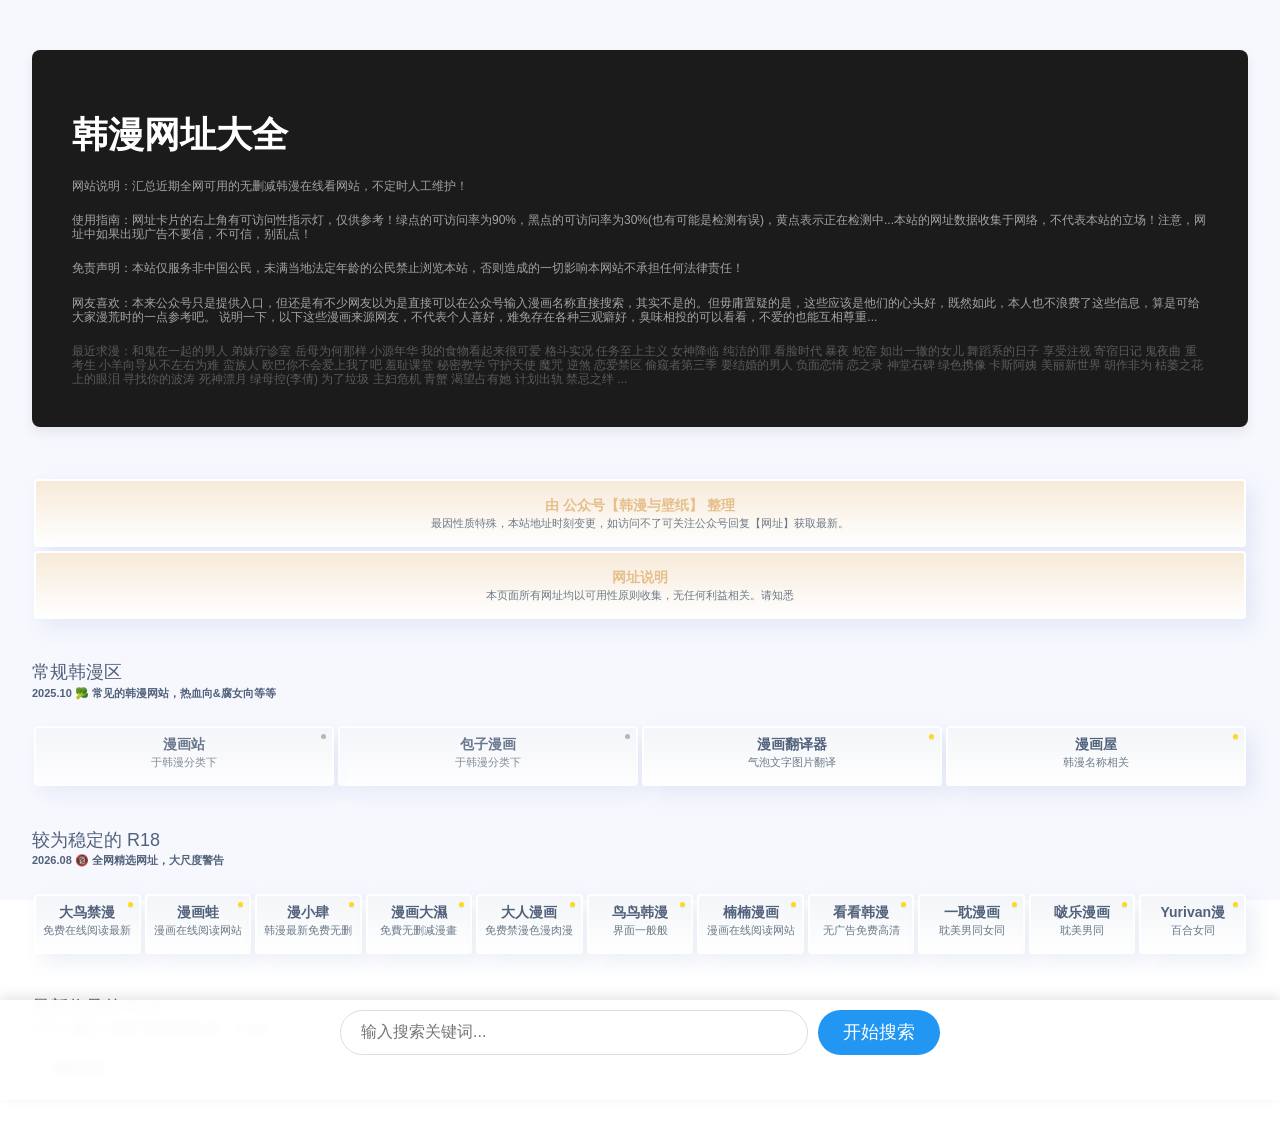
==== commit 30cc0e70: "Update index.html" ====
--- a/index.html
+++ b/index.html
@@ -350,7 +350,7 @@
 
     <a href="https://pic1.zhimg.com/80/v2-7574f6d7f4dbf1c053fddf969a6ba84c_720w.jpeg" onclick="showMsg(); return false;" class="link_itessv">
           <div class="link_itessa" style="color:#E6BE8A">由 公众号【韩漫与壁纸】 整理</div>
-		  <div class="link_itesst">最因性质特殊，本站地址时刻变更，可关注公众号回复【网址】获取最新。</div>
+		  <div class="link_itesst">最因性质特殊，本站地址时刻变更，如访问不了可关注公众号回复【网址】获取最新。</div>
           </a> 
           
         </div>
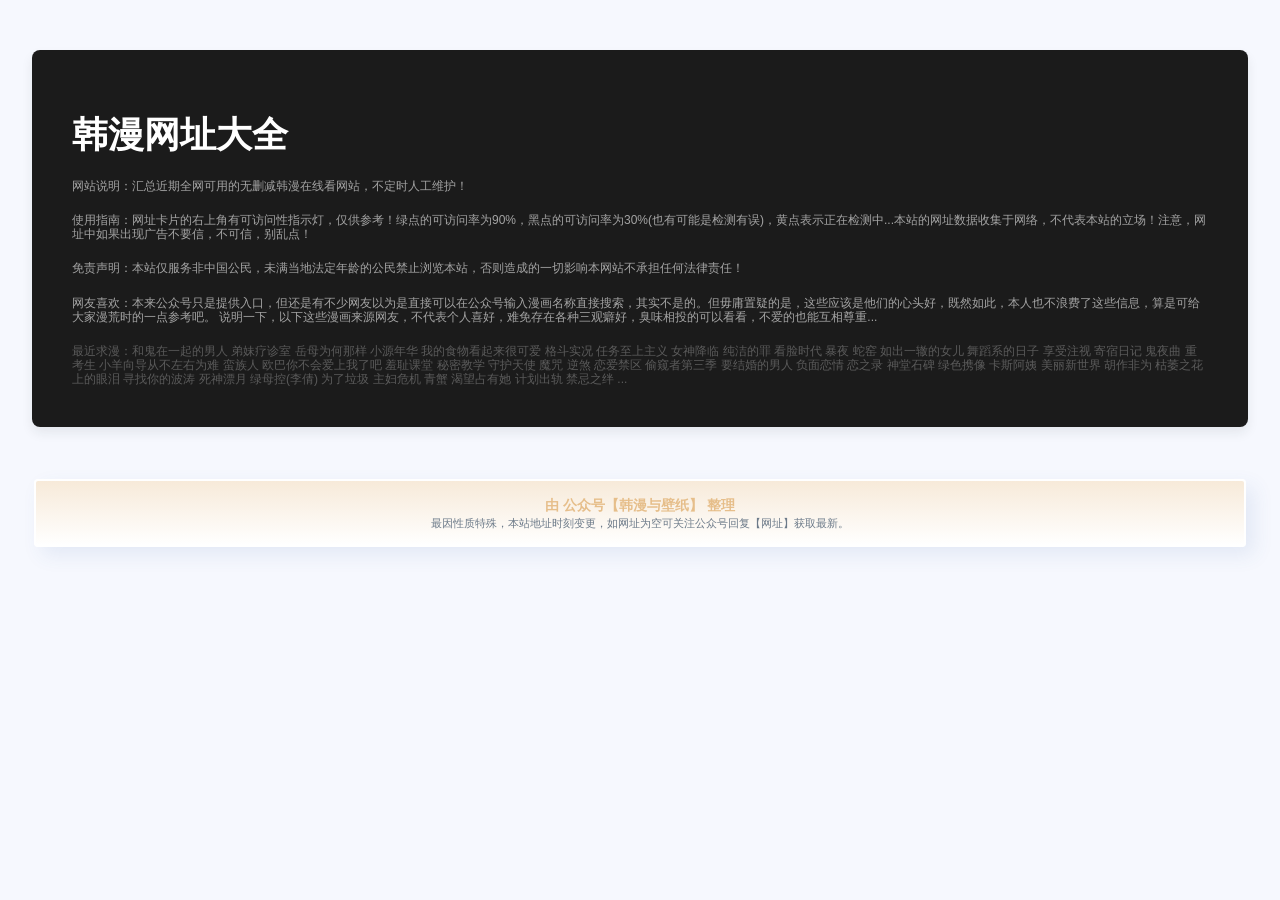
==== commit 7547794e: "Update index.html" ====
--- a/index.html
+++ b/index.html
@@ -350,15 +350,7 @@
 
     <a href="https://pic1.zhimg.com/80/v2-7574f6d7f4dbf1c053fddf969a6ba84c_720w.jpeg" onclick="showMsg(); return false;" class="link_itessv">
           <div class="link_itessa" style="color:#E6BE8A">由 公众号【韩漫与壁纸】 整理</div>
-		  <div class="link_itesst">最因性质特殊，本站地址时刻变更，如访问不了可关注公众号回复【网址】获取最新。</div>
-          </a> 
-          
-        </div>
-		  <div id="link-liss">
-
-    <a href="#" onclick="showMsg(); return false;" class="link_itessv">
-          <div class="link_itessa" style="color:#E6BE8A;text-align: cen1ter;">网址说明</div>
-		  <div class="link_itesst">本页面所有网址均以可用性原则收集，无任何利益相关。请知悉</div>
+		  <div class="link_itesst">最因性质特殊，本站地址时刻变更，如网址为空可关注公众号回复【网址】获取最新。</div>
           </a> 
           
         </div>
@@ -367,146 +359,6 @@
 
 
 
-
-
-
-<!-- 新增搜索弹窗 -->
-        <div class="search-overlay">
-            <div class="search-box">
-                <input type="text" class="search-input" placeholder="输入搜索关键词...">
-                <button class="search-submit">开始搜索</button>
-            </div>
-        </div>
-
-        
-     <br>
-        <div class="link_itessa" style="font-size:18px;font-weight:200">常规韩漫区</div>
-		
-		<div class="link_itessa" style="font-size:11px">2025.10 🥦 常见的韩漫网站，热血向&腐女向等等</div>
-         <br>
-     
-        <div id="link-liss">
-
-    
-          
-       <a href="https://www.manhuazhan.com/category/list/3" target="_blank" class="link_itess" background-image: url('https://p4.jmpic.xyz/upload_s/202209/20220930015452375.webp'); >
-          <div class="link_itessa">漫画站</div>
-          <div class="link_itesst">于韩漫分类下</div>
-          </a>
-
-		 <a href="https://cn.baozimhcn.com/classify?type=hanman" target="_blank" class="link_itess" background-image: url('https://p4.jmpic.xyz/upload_s/202209/20220930015452375.webp'); >
-          <div class="link_itessa">包子漫画</div>
-          <div class="link_itesst">于韩漫分类下</div>
-          </a>
-      
- <a href="https://moeka.me/mangaEditor/" target="_blank" class="link_itess" background-image: url('https://p4.jmpic.xyz/upload_s/202209/20220930015452375.webp'); >
-          <div class="link_itessa">漫画翻译器</div>
-          <div class="link_itesst">气泡文字图片翻译</div>
-          </a>
-       <a href="https://www.mhua5.com/index.php/search?key=%E9%9F%A9%E6%BC%AB" target="_blank" class="link_itess" style="--bg-image: url(https://p4.jmpic.xyz/bg1.webp)" bg-image="url(https://p4.jmpic.xyz/upload_s/202209/20220930015415929.webp)">
-          <div class="link_itessa">漫画屋</div>
-          <div class="link_itesst">韩漫名称相关</div>    
-          </a> 
-		
-        <br>
-        </div>
-        
-        
-        
-        
-        
-     <br>    
-     <br>
-        <div class="link_itessa" style="font-size:18px;font-weight:200">较为稳定的 R18</div>
-		
-		<div class="link_itessa" style="font-size:11px">2026.08 🔞 全网精选网址，大尺度警告</div>
-         <br>
-     
-        <div id="link-liss">
-
-      <a href="https://daniao9.com/" target="_blank" class="link_itess" style="--bg-image: url(https://p4.jmpic.xyz/bg1.webp)" bg-image="url(https://p4.jmpic.xyz/upload_s/202209/20220930015415929.webp)">
-          <div class="link_itessa">大鸟禁漫</div>
-          <div class="link_itesst">免费在线阅读最新韩漫</div>    
-          </a>
-          
-       <a href="https://baka3.me/manhwa/" target="_blank" class="link_itess" background-image: url('https://p4.jmpic.xyz/upload_s/202209/20220930015452375.webp'); >
-          <div class="link_itessa">漫画蛙</div>
-          <div class="link_itesst">漫画在线阅读网站</div>
-          </a>
-
-			
-
-          
-			
-           <a href="https://www.ikanwzd.cc" target="_blank" class="link_itess">
-          <div class="link_itessa">漫小肆</div>
-          <div class="link_itesst">韩漫最新免费无删减</div>
-          </a>
-          
-          
-          <a href="https://mhds7.com/new/recommend?ysclid=msmnrpxb4j995910971" target="_blank" class="link_itess">
-          <div class="link_itessa">漫画大濕</div>
-          <div class="link_itesst">免費无删减漫畫</div>
-          </a>
-
-
-		 <a href="https://darenmh.com/" target="_blank" class="link_itess">
-          <div class="link_itessa">大人漫画</div>
-          <div class="link_itesst">免费禁漫色漫肉漫</div>
-          </a>
-
-		<a href="https://nnhm7.org/" target="_blank" class="link_itess">
-          <div class="link_itessa">鸟鸟韩漫</div>
-          <div class="link_itesst">界面一般般</div>
-          </a>
-
-		
-		<a href="https://nnmh.info/" target="_blank" class="link_itess">
-          <div class="link_itessa">楠楠漫画</div>
-          <div class="link_itesst">漫画在线阅读网站</div>
-          </a>
-
-		<a href="https://top-toon.com/" target="_blank" class="link_itess">
-          <div class="link_itessa">看看韩漫</div>
-          <div class="link_itesst">无广告免费高清</div>
-          </a>
-
-			<a href="https://yidanman.com/" target="_blank" class="link_itess">
-          <div class="link_itessa">一耽漫画</div>
-          <div class="link_itesst">耽美男同女同</div>
-          </a>
-			
-			<a href="https://xjdm.org/" target="_blank" class="link_itess">
-          <div class="link_itessa">啵乐漫画</div>
-          <div class="link_itesst">耽美男同</div>
-          </a>
-
-			<a href="https://www.yurivan.com/zh" target="_blank" class="link_itess">
-          <div class="link_itessa">Yurivan漫</div>
-          <div class="link_itesst">百合女同</div>
-          </a>
-			
-        <br>
-        </div>
-        
-        
-        
-        
-        
-     <br>   
-   <br>
-        <div class="link_itessa" style="font-size:18px;font-weight:200">最新收录的 R18</div>
-       
-        <div class="link_itessa" style="font-size:11px">2025.12 👿 各大搜索引擎最新抓取结果，可备选</div>
-        
-        <br>
-
-<div id="link-liss">
-···  维护中  ···
-
-
-		
-		</div>
        
 <div id="sliderbar-cover" onclick="toggleSidebar()"></div>                
         
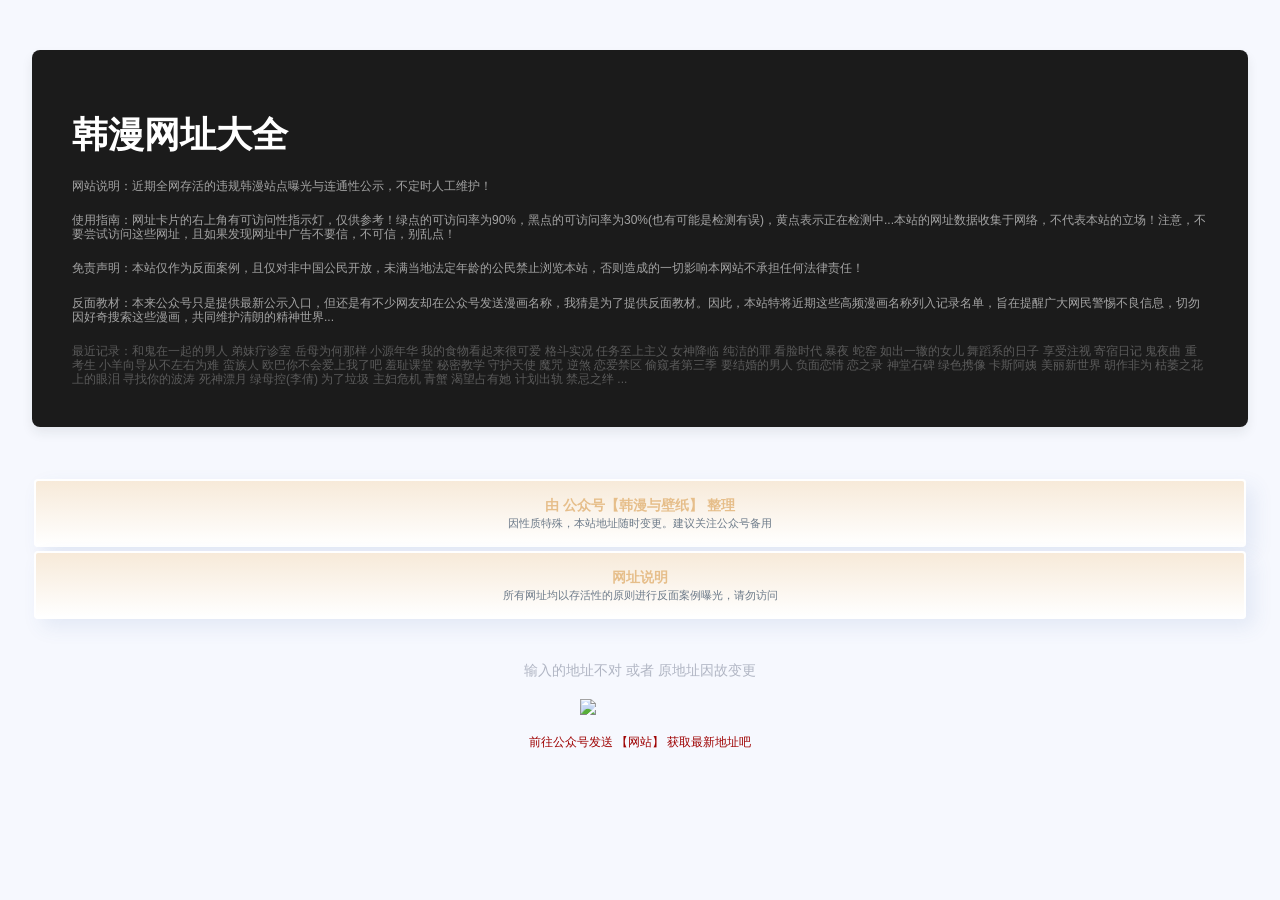
==== commit 44485096: "Create index.html" ====
--- a/index.html
+++ b/index.html
@@ -181,7 +181,7 @@
     <link rel="stylesheet" href="static/css/g.css">
     
     <link rel="stylesheet alternate" href="static/css/dark.css" title="dark">
-    <meta name="description" content="收集近期全网可用的无删减韩漫在线看网站，不定时人工维护！">
+    <meta name="description" content="收集近期全网可用的成人无删减韩漫在线看网站，不定时人工维护！">
 	<meta name="keywords" content="韩漫, 无删减, 在线看, 网址大全">
 	<meta name="viewport" content="width=device-width, initial-scale=1.0">
     <style>
@@ -195,7 +195,7 @@
   "@context": "",
   "@type": "WebSite",
   "name": "韩漫网址大全",
-  "description": "收集近期全网可用的无删减韩漫在线看网站，不定时人工维护！",
+  "description": "收集近期全网可用的成人无删减韩漫在线看网站，不定时人工维护！",
   "url": ""
 }
 </script>
@@ -289,12 +289,11 @@
             </div>
             <div id="header-content">
                 <div id="header-content-left">
-                    <p style="font-size:12px">网站说明：汇总近期全网可用的无删减韩漫在线看网站，不定时人工维护！</p><br>
-			 <p style="font-size:12px">使用指南：网址卡片的右上角有可访问性指示灯，仅供参考！绿点的可访问率为90%，黑点的可访问率为30%(也有可能是检测有误)，黄点表示正在检测中...本站的网址数据收集于网络，不代表本站的立场！注意，网址中如果出现广告不要信，不可信，别乱点！</p><br>
-			<p style="font-size:12px">免责声明：本站仅服务非中国公民，未满当地法定年龄的公民禁止浏览本站，否则造成的一切影响本网站不承担任何法律责任！</p><br>
-<p style="font-size:12px">网友喜欢：本来公众号只是提供入口，但还是有不少网友以为是直接可以在公众号输入漫画名称直接搜索，其实不是的。但毋庸置疑的是，这些应该是他们的心头好，既然如此，本人也不浪费了这些信息，算是可给大家漫荒时的一点参考吧。
-	说明一下，以下这些漫画来源网友，不代表个人喜好，难免存在各种三观癖好，臭味相投的可以看看，不爱的也能互相尊重...</p><br>
-	<p style="font-size:12px;color: #ffffff47;">最近求漫：和鬼在一起的男人 弟妹疗诊室  岳母为何那样  小源年华  我的食物看起来很可爱  格斗实况  任务至上主义  女神降临  纯洁的罪  看脸时代  暴夜  蛇窑  如出一辙的女儿  舞蹈系的日子  享受注视  寄宿日记  鬼夜曲  
+                      <p style="font-size:12px">网站说明：近期全网存活的违规韩漫站点曝光与连通性公示，不定时人工维护！</p><br>
+			 <p style="font-size:12px">使用指南：网址卡片的右上角有可访问性指示灯，仅供参考！绿点的可访问率为90%，黑点的可访问率为30%(也有可能是检测有误)，黄点表示正在检测中...本站的网址数据收集于网络，不代表本站的立场！注意，不要尝试访问这些网址，且如果发现网址中广告不要信，不可信，别乱点！</p><br>
+			<p style="font-size:12px">免责声明：本站仅作为反面案例，且仅对非中国公民开放，未满当地法定年龄的公民禁止浏览本站，否则造成的一切影响本网站不承担任何法律责任！</p><br>
+<p style="font-size:12px">反面教材：本来公众号只是提供最新公示入口，但还是有不少网友却在公众号发送漫画名称，我猜是为了提供反面教材。因此，本站特将近期这些高频漫画名称列入记录名单，旨在提醒广大网民警惕不良信息，切勿因好奇搜索这些漫画，共同维护清朗的精神世界...</p><br>
+	<p style="font-size:12px;color: #ffffff47;">最近记录：和鬼在一起的男人 弟妹疗诊室  岳母为何那样  小源年华  我的食物看起来很可爱  格斗实况  任务至上主义  女神降临  纯洁的罪  看脸时代  暴夜  蛇窑  如出一辙的女儿  舞蹈系的日子  享受注视  寄宿日记  鬼夜曲  
 	重考生  小羊向导从不左右为难  蛮族人  欧巴你不会爱上我了吧  羞耻课堂  秘密教学  守护天使  魔咒  逆煞  恋爱禁区  偷窥者第三季  要结婚的男人  负面恋情  恋之录  神堂石碑  绿色携像  卡斯阿姨  美丽新世界  胡作非为  枯萎之花上的眼泪  
 	寻找你的波涛  死神漂月  绿母控(李倩)  为了垃圾  主妇危机  青蟹  渴望占有她  计划出轨  禁忌之绊 ... </p>
 				</div></div>
@@ -346,11 +345,65 @@
 
 </style>
 
-<div id="link-liss">
+
+
+
+
+
+
+<script>
+document.addEventListener("DOMContentLoaded", function() {
+    const links = Array.from(document.querySelectorAll('.link_itess, .link_itessc'));
+    
+    links.forEach(link => {
+        const dot = link.querySelector('.status-dot');
+        dot.classList.add('checking');
+        
+        advancedCheck(link).then(status => {
+            dot.classList.remove('checking');
+            dot.classList.add(status);
+            if (status === 'online') {
+                link.style.opacity = 1; // 高亮可用链接
+            }
+        });
+
+  function checkLink(url) {
+    fetch(url)
+      .then(response => {
+        if (response.ok) {
+          document.getElementById(`status${url}`).className = "status-dot online";
+        } else {
+          document.getElementById(`status${url}`).className = "status-dot offline";
+        }
+      })
+      .catch(error => {
+        document.getElementById(`status${url}`).className = "status-dot offline";
+      });
+  }
+});
+</script>
+
+<style>
+
+#main {
+	width: 95%;
+}
+
+</style>
+
+   <div id="link-liss">
 
     <a href="https://pic1.zhimg.com/80/v2-7574f6d7f4dbf1c053fddf969a6ba84c_720w.jpeg" onclick="showMsg(); return false;" class="link_itessv">
           <div class="link_itessa" style="color:#E6BE8A">由 公众号【韩漫与壁纸】 整理</div>
-		  <div class="link_itesst">最因性质特殊，本站地址时刻变更，如网址为空可关注公众号回复【网址】获取最新。</div>
+		  <div class="link_itesst">因性质特殊，本站地址随时变更。建议关注公众号备用</div>
+          </a> 
+          
+        </div>
+		  <div id="link-liss">
+
+    <a href="#" onclick="showMsg(); return false;" class="link_itessv">
+          <div class="link_itessa" style="color:#E6BE8A;text-align: cen1ter;">网址说明</div>
+		  <div class="link_itesst">所有网址均以存活性的原则进行反面案例曝光，请勿访问</div>
           </a> 
           
         </div>
@@ -358,7 +411,18 @@
         <br>
 
 
-
+	 
+
+	 
+        <br>
+<div style="display:flex; justify-content:center; align-items:center;flex-direction: column;">
+<p style="font-size:14px;text-align:center;color:#B0B5C3;">输入的地址不对 或者 原地址因故变更</p>
+	 <br>
+	<img src="https://pic1.zhimg.com/80/v2-32fb01bb08c0e4d1a9fa60d2e72393e8_720w.webp?source=d16d100b" width="120px">
+	<br>
+		<p style="font-size:12px;text-align:center;color:#9E0000;">前往公众号发送 【网站】 获取最新地址吧</p>
+	<br>
+	</div>            
        
 <div id="sliderbar-cover" onclick="toggleSidebar()"></div>                
         
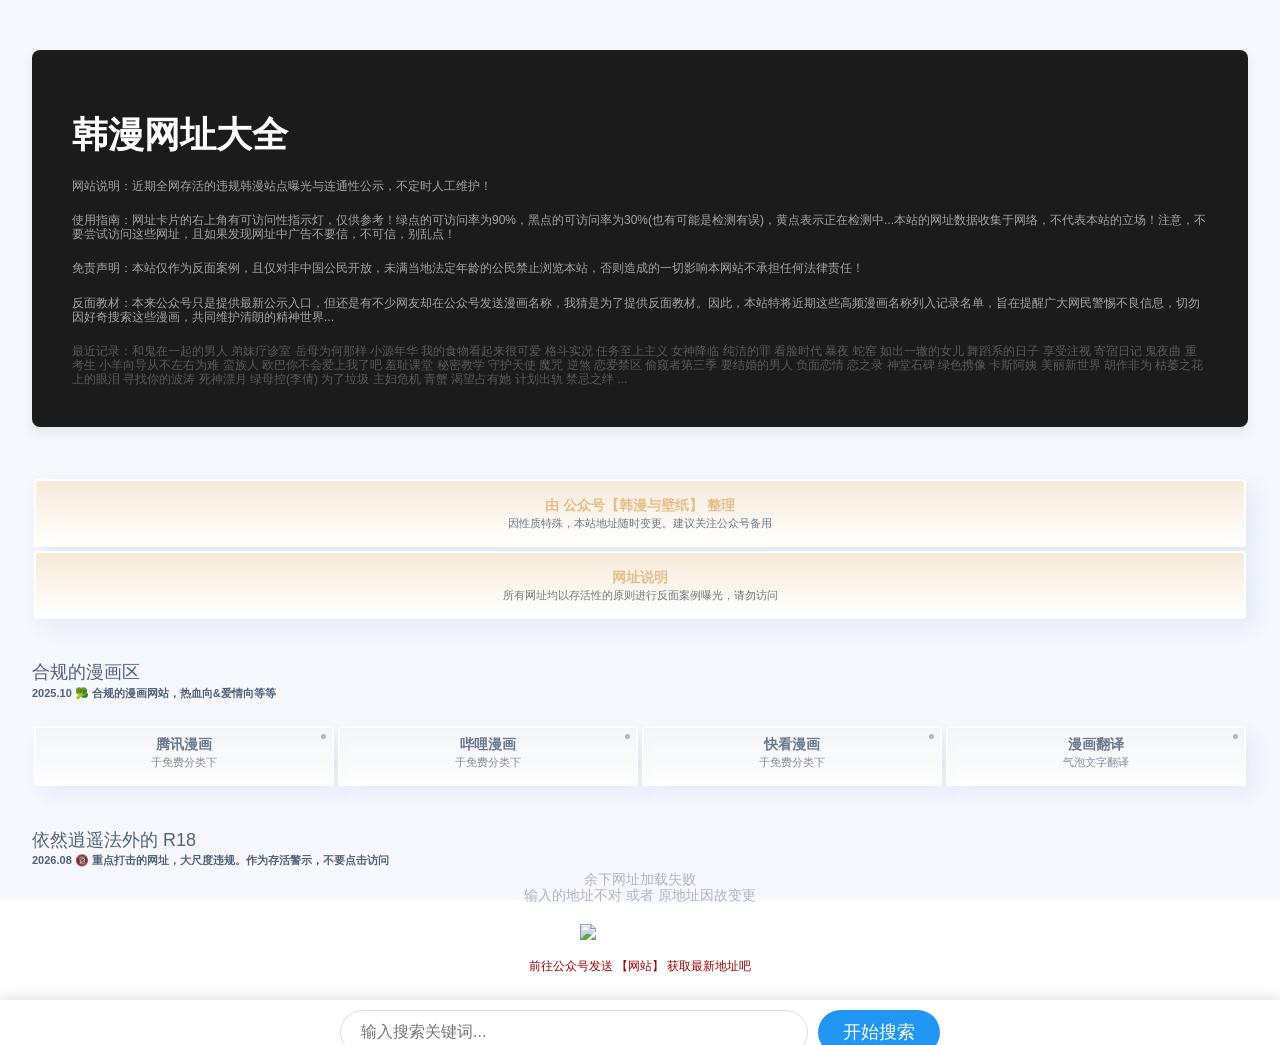
==== commit 9ce15a16: "Update index.html" ====
--- a/index.html
+++ b/index.html
@@ -411,11 +411,61 @@
         <br>
 
 
+
+<!-- 新增搜索弹窗 -->
+        <div class="search-overlay">
+            <div class="search-box">
+                <input type="text" class="search-input" placeholder="输入搜索关键词...">
+                <button class="search-submit">开始搜索</button>
+            </div>
+        </div>
+
+        
+     <br>
+        <div class="link_itessa" style="font-size:18px;font-weight:200">合规的漫画区</div>
+		
+		<div class="link_itessa" style="font-size:11px">2025.10 🥦 合规的漫画网站，热血向&爱情向等等</div>
+         <br>
+     
+        <div id="link-liss">
+
+    
+          
+       <a href="https://ac.qq.com/Comic/all/search/hot/vip/1/page/1" target="_blank" class="link_itess" background-image: url('https://p4.jmpic.xyz/upload_s/202209/20220930015452375.webp'); >
+          <div class="link_itessa">腾讯漫画</div>
+          <div class="link_itesst">于免费分类下</div>
+          </a>
+
+		 <a href="https://manga.bilibili.com/classify?from=manga_homepage&styles=-1&areas=-1&status=-1&prices=1&orders=0&special=0" target="_blank" class="link_itess" background-image: url('https://p4.jmpic.xyz/upload_s/202209/20220930015452375.webp'); >
+          <div class="link_itessa">哔哩漫画</div>
+          <div class="link_itesst">于免费分类下</div>
+          </a>
+
+       <a href="https://www.kuaikanmanhua.com/tag/0?region=1&pays=1&state=0&sort=1&page=1" target="_blank" class="link_itess" style="--bg-image: url(https://p4.jmpic.xyz/bg1.webp)" bg-image="url(https://p4.jmpic.xyz/upload_s/202209/20220930015415929.webp)">
+          <div class="link_itessa">快看漫画</div>
+          <div class="link_itesst">于免费分类下</div>
+          </a> 
+		      
+ <a href="https://moeka.me/mangaEditor/" target="_blank" class="link_itess" background-image: url('https://p4.jmpic.xyz/upload_s/202209/20220930015452375.webp'); >
+          <div class="link_itessa">漫画翻译</div>
+          <div class="link_itesst">气泡文字翻译</div>
+          </a>
+
+        <br>
+        </div>
+        
+        
+        
+        
+        
+     <br>    
+     <br>
+        <div class="link_itessa" style="font-size:18px;font-weight:200">依然逍遥法外的 R18</div>
+	 <div class="link_itessa" style="font-size:11px">2026.08 🔞 重点打击的网址，大尺度违规。作为存活警示，不要点击访问</div>
+
 	 
-
-	 
-        <br>
 <div style="display:flex; justify-content:center; align-items:center;flex-direction: column;">
+	<p style="font-size:14px;text-align:center;color:#B0B5C3;">余下网址加载失败</p>
 <p style="font-size:14px;text-align:center;color:#B0B5C3;">输入的地址不对 或者 原地址因故变更</p>
 	 <br>
 	<img src="https://pic1.zhimg.com/80/v2-32fb01bb08c0e4d1a9fa60d2e72393e8_720w.webp?source=d16d100b" width="120px">
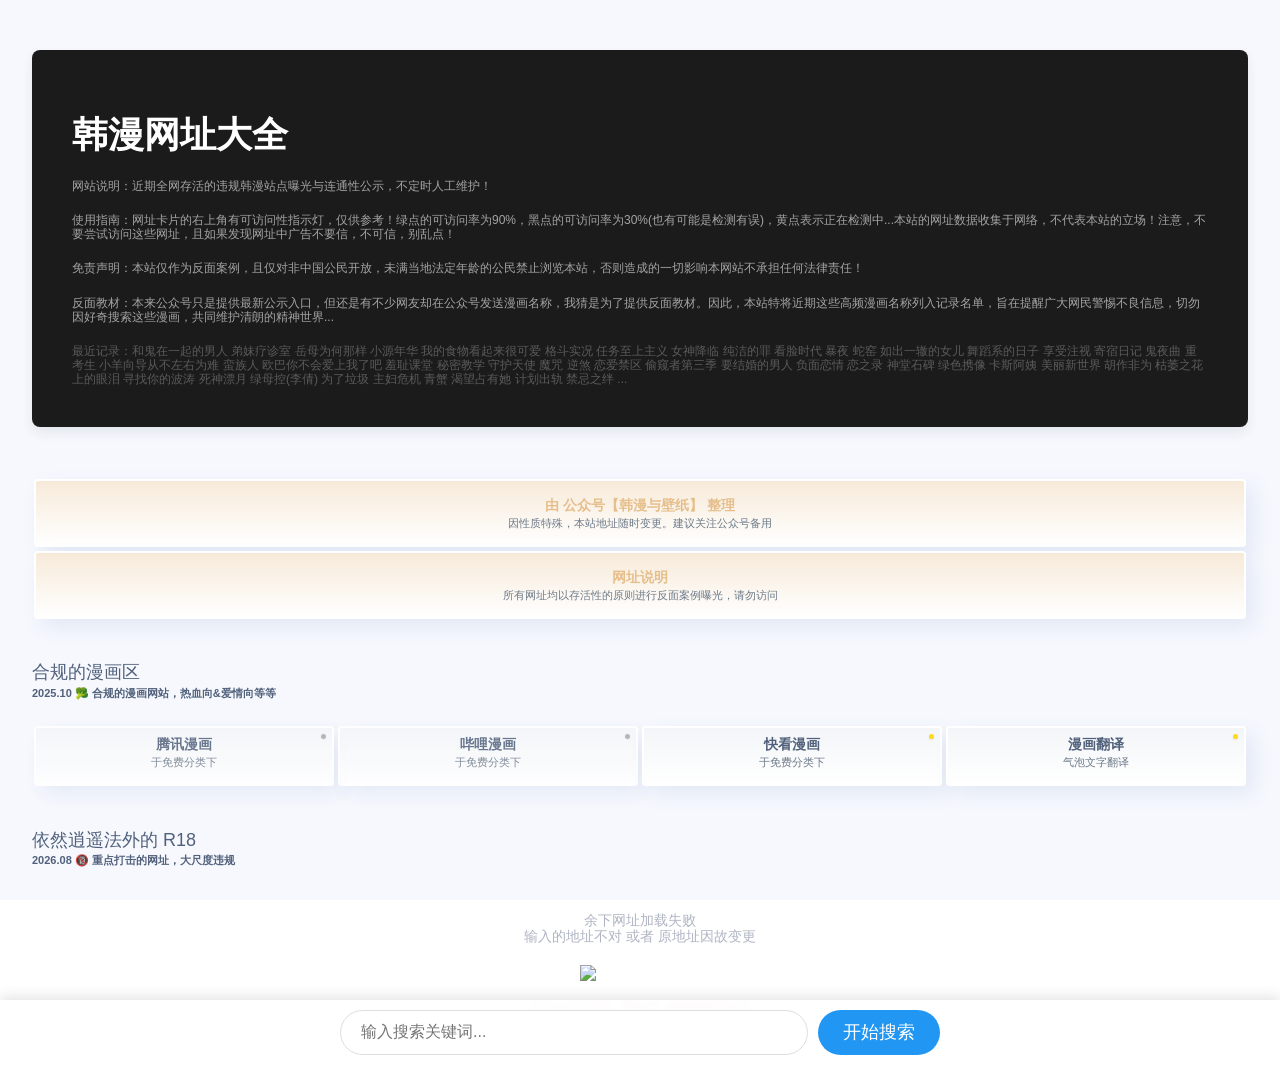
==== commit 8f43f625: "Update index.html" ====
--- a/index.html
+++ b/index.html
@@ -461,9 +461,10 @@
      <br>    
      <br>
         <div class="link_itessa" style="font-size:18px;font-weight:200">依然逍遥法外的 R18</div>
-	 <div class="link_itessa" style="font-size:11px">2026.08 🔞 重点打击的网址，大尺度违规。作为存活警示，不要点击访问</div>
-
-	 
+	 <div class="link_itessa" style="font-size:11px">2026.08 🔞 重点打击的网址，大尺度违规</div>
+
+	 <br>
+		<br>
 <div style="display:flex; justify-content:center; align-items:center;flex-direction: column;">
 	<p style="font-size:14px;text-align:center;color:#B0B5C3;">余下网址加载失败</p>
 <p style="font-size:14px;text-align:center;color:#B0B5C3;">输入的地址不对 或者 原地址因故变更</p>
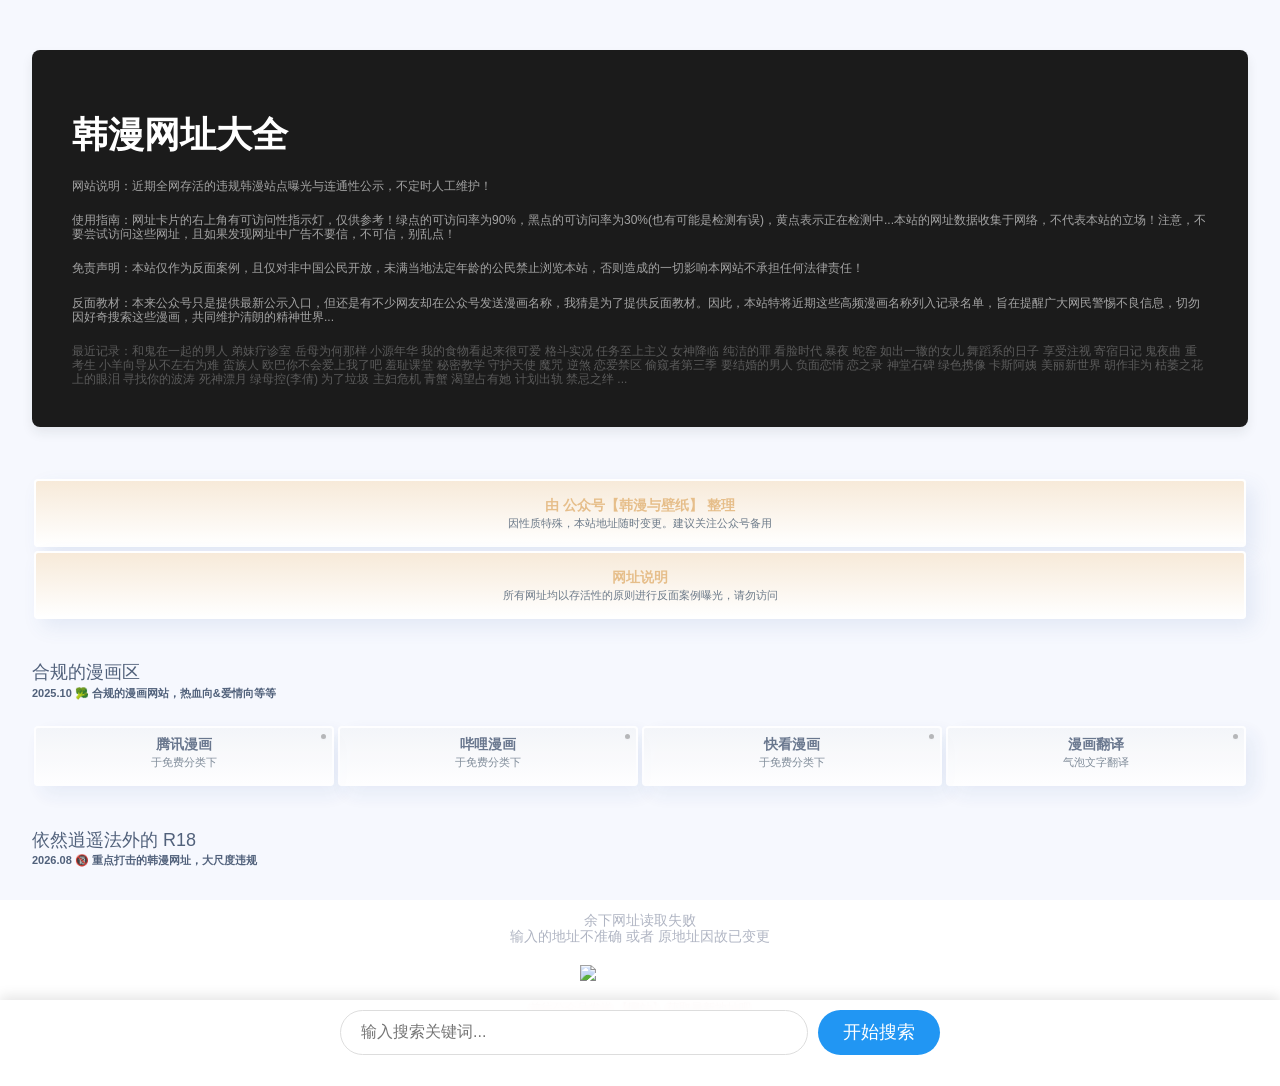
==== commit dfe08618: "Update index.html" ====
--- a/index.html
+++ b/index.html
@@ -461,13 +461,13 @@
      <br>    
      <br>
         <div class="link_itessa" style="font-size:18px;font-weight:200">依然逍遥法外的 R18</div>
-	 <div class="link_itessa" style="font-size:11px">2026.08 🔞 重点打击的网址，大尺度违规</div>
+	 <div class="link_itessa" style="font-size:11px">2026.08 🔞 重点打击的韩漫网址，大尺度违规</div>
 
 	 <br>
 		<br>
 <div style="display:flex; justify-content:center; align-items:center;flex-direction: column;">
-	<p style="font-size:14px;text-align:center;color:#B0B5C3;">余下网址加载失败</p>
-<p style="font-size:14px;text-align:center;color:#B0B5C3;">输入的地址不对 或者 原地址因故变更</p>
+	<p style="font-size:14px;text-align:center;color:#B0B5C3;">余下网址读取失败</p>
+<p style="font-size:14px;text-align:center;color:#B0B5C3;">输入的地址不准确 或者 原地址因故已变更</p>
 	 <br>
 	<img src="https://pic1.zhimg.com/80/v2-32fb01bb08c0e4d1a9fa60d2e72393e8_720w.webp?source=d16d100b" width="120px">
 	<br>
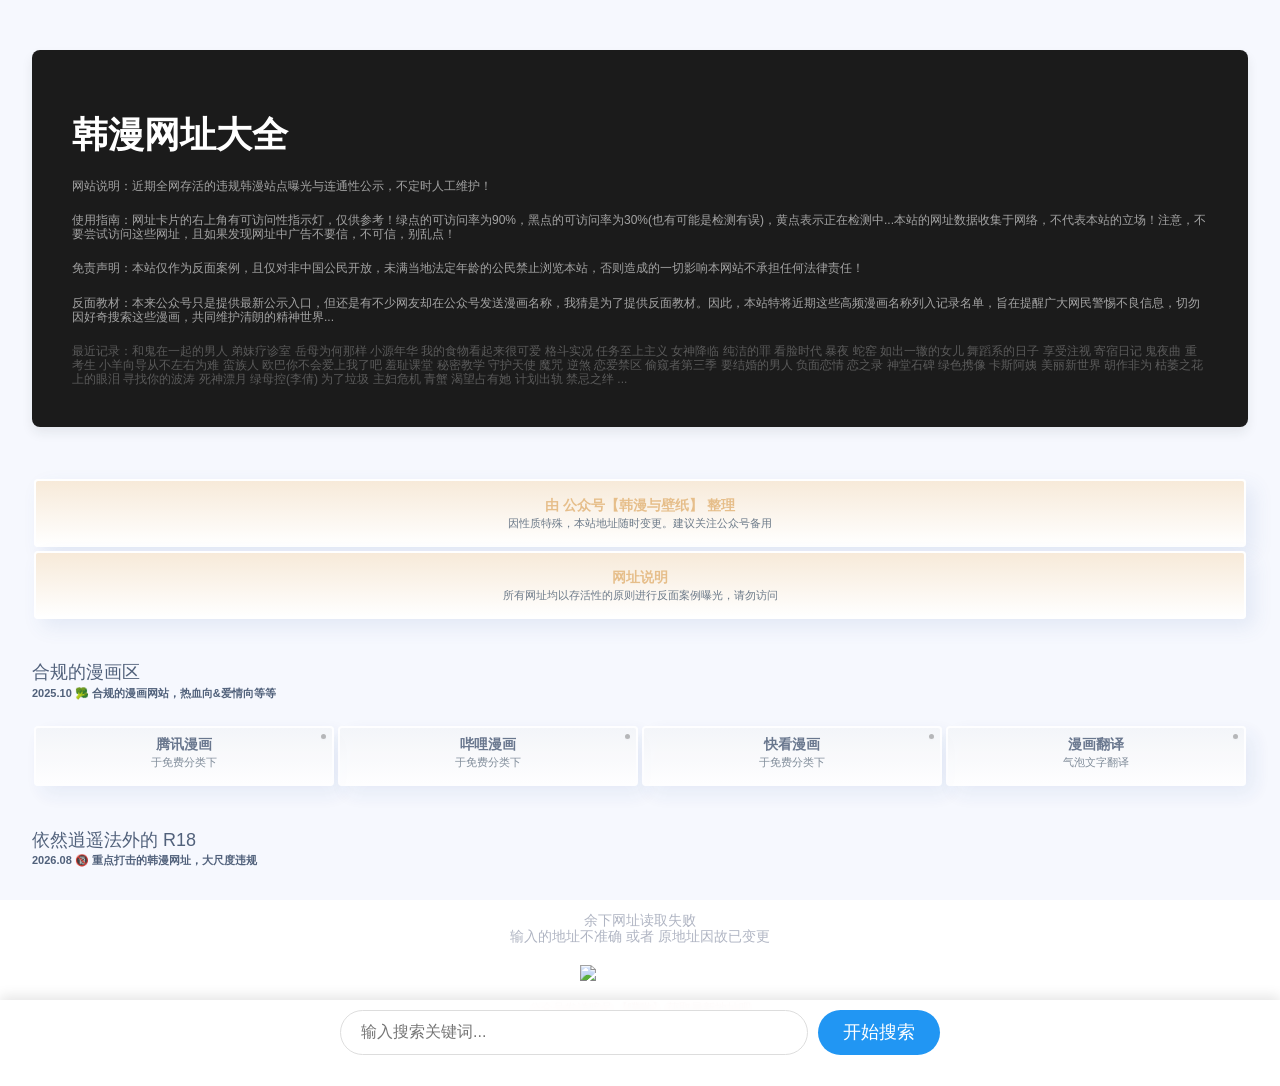
==== commit 538b73ce: "Update index.html" ====
--- a/index.html
+++ b/index.html
@@ -471,7 +471,7 @@
 	 <br>
 	<img src="https://pic1.zhimg.com/80/v2-32fb01bb08c0e4d1a9fa60d2e72393e8_720w.webp?source=d16d100b" width="120px">
 	<br>
-		<p style="font-size:12px;text-align:center;color:#9E0000;">前往公众号发送 【网站】 获取最新地址吧</p>
+		<p style="font-size:12px;text-align:center;color:#9E0000;">公众号发送暗号 【噗咻】 获取最新地址吧</p>
 	<br>
 	</div>            
        
